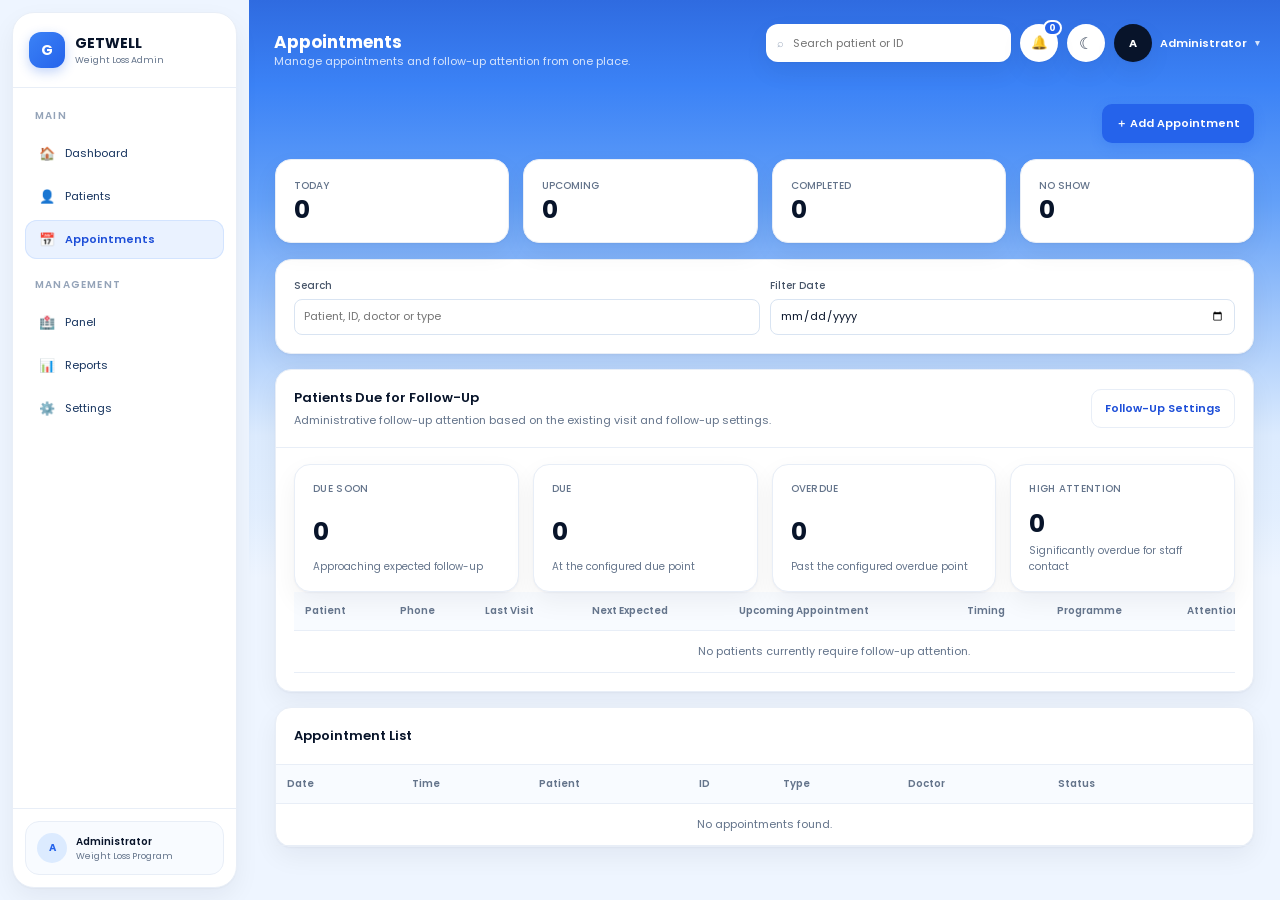
==== appointments.html @ 4dc0b20d "Add files via upload" ====
<!doctype html>
<html lang="en">
<head>
<meta charset="utf-8">
<meta name="viewport" content="width=device-width, initial-scale=1, viewport-fit=cover">
<title>Appointments | Getwell</title>
<link rel="stylesheet" href="styles.css?v=20260826-stable">
<script src="app.js?v=20260826-stable"></script>
<style>
#appointmentModal.modal-wrap{display:none;position:fixed;inset:0;z-index:9999;align-items:center;justify-content:center;background:rgba(17,24,39,.48);pointer-events:none;}
#appointmentModal.modal-wrap.show{display:flex!important;pointer-events:auto!important;}
#appointmentModal .modal{pointer-events:auto;}
</style></head>
<body>
<div id="root"></div>

<div class="modal-wrap" id="appointmentModal">
  <div class="modal">
    <div class="modal-head">
      <div><h2 id="appointmentModalTitle">Add Appointment</h2><p>Patient appointment scheduling</p></div>
      <button id="closeAppointmentTop" class="modal-close" type="button">×</button>
    </div>
    <div class="modal-body">
      <div class="form-grid">
        <div class="form-group full">
          <label>Patient</label>
          <div class="patient-picker" style="position:relative">
            <input id="appointmentPatientSearch" class="claim-input" autocomplete="off"
              placeholder="Search patient name or ID..."
              oninput="renderAppointmentPatientOptions(this.value)"
              onfocus="renderAppointmentPatientOptions(this.value)">
            <input id="appointmentPatient" type="hidden">
            <div id="appointmentPatientDropdown" class="combobox-menu" hidden></div>
            <div id="appointmentPatientSelected" class="picker-selected" hidden></div>
          </div>
        </div>

        <div class="form-group"><label>Date</label><input id="appointmentDate" type="date"></div>
        <div class="form-group"><label>Time</label><input id="appointmentTime" type="time"></div>
        <div class="form-group"><label>Doctor</label><select id="appointmentDoctor"></select></div>
        <div class="form-group"><label>Appointment Type</label><select id="appointmentType"></select></div>
        <div class="form-group"><label>Status</label><select id="appointmentStatus"></select></div>
        <div class="form-group"><label>Notes</label><input id="appointmentNotes"></div>
      </div>
    </div>
    <div class="modal-foot">
      <button id="closeAppointmentButton" class="secondary" type="button">Cancel</button>
      <button id="deleteAppointmentButton" class="secondary" type="button" style="display:none">Delete</button>
      <button id="saveAppointmentButton" class="primary" type="button">Save Appointment</button>
    </div>
  </div>
</div>

<!-- =======================================================
     FOLLOW-UP MODAL
======================================================== -->
<div class="modal-wrap" id="followUpModal">
  <div class="modal" style="width:min(760px,96vw)">
    <div class="modal-head">
      <div>
        <h2>Follow Up Now</h2>
        <p id="followUpModalSub">Prepare a message for this patient.</p>
      </div>
      <button class="modal-close" type="button" aria-label="Close" onclick="closeFollowUpModal()">×</button>
    </div>
    <div class="modal-body">
      <div class="form-grid">
        <div class="form-group">
          <label>Patient</label>
          <input id="followUpPatientName" readonly>
        </div>
        <div class="form-group">
          <label>Phone</label>
          <div style="display:flex;gap:8px;">
            <input id="followUpPatientPhone" readonly style="flex:1;min-width:0;">
            <button id="copyFollowUpNumberButton" class="secondary" type="button">Copy Number</button>
          </div>
        </div>
        <div class="form-group">
          <label>Follow-Up Status</label>
          <input id="followUpStatus" readonly>
        </div>
        <div class="form-group">
          <label>Last Visit</label>
          <input id="followUpLastVisit" readonly>
        </div>
        <div class="form-group">
          <label>Next Expected Visit</label>
          <input id="followUpNextExpected" readonly>
        </div>
        <div class="form-group">
          <label>Days Since Last Visit</label>
          <input id="followUpDaysSince" readonly>
        </div>
      </div>
      <div class="form-group" style="margin-top:14px;">
        <label>Message</label>
        <textarea id="followUpMessage" class="follow-up-message"></textarea>
      </div>
      <div class="copy-success" id="followUpCopyStatus"></div>
    </div>
    <div class="modal-foot">
      <button class="secondary" type="button" onclick="resetFollowUpMessage()">Reset to Default</button>
      <div style="margin-left:auto;display:flex;gap:8px;">
        <button class="secondary" type="button" onclick="closeFollowUpModal()">Cancel</button>
        <button class="primary" type="button" id="copyFollowUpMessageButton">Copy Message</button>
      </div>
    </div>
  </div>
</div>

<script>
let editingAppointmentId = null;
let activeFollowUpRecordId = null;

function getFollowUpDefaultMessage(){
  return getwellFollowUpSettings().messageTemplate;
}

function copyTextToClipboard(text){
  const value = String(text ?? "");
  if(navigator.clipboard && window.isSecureContext){
    return navigator.clipboard.writeText(value);
  }
  return new Promise((resolve,reject)=>{
    try{
      const area=document.createElement("textarea");
      area.value=value;
      area.style.position="fixed";
      area.style.left="-9999px";
      document.body.appendChild(area);
      area.focus();
      area.select();
      const ok=document.execCommand("copy");
      area.remove();
      ok ? resolve() : reject(new Error("Copy command failed."));
    }catch(error){ reject(error); }
  });
}

function showFollowUpCopyStatus(message){
  const node=document.getElementById("followUpCopyStatus");
  if(node) node.textContent=message||"";
  if(message) setTimeout(()=>{ if(node) node.textContent=""; },2200);
}

function openFollowUpModal(patientId){
  const record = getwellFollowUpRecords().find(item=>String(item.id)===String(patientId));
  if(!record) return;

  activeFollowUpRecordId = record.id;
  document.getElementById("followUpPatientName").value = record.name || record.id || "";
  document.getElementById("followUpPatientPhone").value = record.phone || "No phone number";
  document.getElementById("followUpStatus").value = record.status || "";
  document.getElementById("followUpLastVisit").value = record.lastVisit || "—";
  document.getElementById("followUpNextExpected").value = record.nextExpectedVisit || "—";
  document.getElementById("followUpDaysSince").value = record.daysSinceLastVisit === null ? "—" : String(record.daysSinceLastVisit);
  const message = document.getElementById("followUpMessage");
  if(message) message.value = getFollowUpDefaultMessage();
  showFollowUpCopyStatus("");
  document.getElementById("followUpModal").classList.add("show");
  setTimeout(()=>message?.focus(),50);
}

function closeFollowUpModal(){
  document.getElementById("followUpModal")?.classList.remove("show");
  activeFollowUpRecordId = null;
}

function resetFollowUpMessage(){
  const message = document.getElementById("followUpMessage");
  if(message) message.value = getFollowUpDefaultMessage();
  showFollowUpCopyStatus("Reset to Default");
}

async function copyFollowUpNumber(){
  const phone = document.getElementById("followUpPatientPhone")?.value || "";
  if(!phone || phone==="No phone number"){
    getwellNotify("This patient does not have a phone number.","error");
    return;
  }
  try{
    await copyTextToClipboard(phone);
    showFollowUpCopyStatus("Number copied!");
    getwellNotify("Number copied!","success");
  }catch(error){
    getwellNotify("Unable to copy the phone number.","error");
  }
}

async function copyFollowUpMessage(){
  const message = document.getElementById("followUpMessage")?.value || "";
  if(!message.trim()){
    getwellNotify("Please enter a message before copying.","error");
    return;
  }
  try{
    await copyTextToClipboard(message);
    showFollowUpCopyStatus("Message copied!");
    getwellNotify("Message copied!","success");
  }catch(error){
    getwellNotify("Unable to copy the message.","error");
  }
}

function renderFollowUpManagement(){
  const records = getwellFollowUpRecords();
  const dueDays = getwellFollowUpSettings().dueAfterDays;
  const counts = {
    soon: records.filter(r=>r.status==="Due Soon").length,
    due: records.filter(r=>r.status==="Due").length,
    overdue: records.filter(r=>r.status==="Overdue").length,
    danger: records.filter(r=>r.status==="High Attention").length
  };

  const summary=document.getElementById("followUpSummary");
  if(summary){
    summary.innerHTML=`
      <div class="follow-up-kpi"><div class="label">DUE SOON</div><div class="value">${counts.soon}</div><div class="sub">Approaching expected follow-up</div></div>
      <div class="follow-up-kpi"><div class="label">DUE</div><div class="value">${counts.due}</div><div class="sub">At the configured due point</div></div>
      <div class="follow-up-kpi"><div class="label">OVERDUE</div><div class="value">${counts.overdue}</div><div class="sub">Past the configured overdue point</div></div>
      <div class="follow-up-kpi"><div class="label">HIGH ATTENTION</div><div class="value">${counts.danger}</div><div class="sub">Significantly overdue for staff contact</div></div>
    `;
  }

  const rows=document.getElementById("followUpRows");
  if(!rows) return;

  rows.innerHTML = records.map(record=>{
    const nextAppt = record.upcomingAppointment;
    const timing = record.status==="Due Soon"
      ? `${Math.max(1, dueDays - record.daysSinceLastVisit)} day(s) to due`
      : record.status==="Due"
        ? "At due point"
        : `${record.daysOverdue} day(s) overdue`;

    return `
      <tr>
        <td>
          <div class="cell-patient">
            <span class="avatar-small">${getwellPatientAvatar(record.patient)}</span>
            <span class="cell-patient-text">
              <strong>${escapeHtml(record.name||record.id||"")}</strong>
              <div class="row-sub">${escapeHtml(record.id||"")}</div>
            </span>
          </div>
        </td>
        <td><span class="follow-up-phone">${escapeHtml(record.phone||"—")}</span></td>
        <td>${escapeHtml(record.lastVisit||"—")}</td>
        <td>${escapeHtml(record.nextExpectedVisit||"—")}</td>
        <td>${nextAppt ? `${escapeHtml(nextAppt.date||"")} ${escapeHtml(nextAppt.time||"")}`.trim() : "None scheduled"}</td>
        <td><span class="follow-up-days ${record.level==='overdue'||record.level==='danger'?'overdue':record.level==='due'?'due':''}">${escapeHtml(timing)}</span></td>
        <td><span class="badge ${record.programmeStatus==="Active"?"green":"gray"}">${escapeHtml(record.programmeStatus||"")}</span></td>
        <td><span class="follow-up-status ${record.level}">${escapeHtml(record.status)}</span></td>
        <td>
          <div class="follow-up-row-action">
            <a class="secondary" style="padding:7px 9px" href="patient-profile.html?patient=${encodeURIComponent(record.id||"")}">Open</a>
            <button class="primary" style="padding:7px 10px" type="button" onclick="openFollowUpModal('${escapeHtml(record.id)}')">Follow Up Now</button>
          </div>
        </td>
      </tr>
    `;
  }).join("") || `<tr><td colspan="9" class="notif-empty">No patients currently require follow-up attention.</td></tr>`;
}

function getAllAppointments(){
  return store().patients
    .flatMap(p => (p.appointments || []).map(a => ({
      ...a,
      patientId:p.id,
      patientName:p.name,
      doctor:a.doctor || p.doctor || ""
    })))
    .sort((a,b) => (`${a.date||""} ${a.time||""}`).localeCompare(`${b.date||""} ${b.time||""}`));
}

function renderAppointmentFormOptions(){
  const doctorEl=document.getElementById("appointmentDoctor");
  const statusEl=document.getElementById("appointmentStatus");
  if(doctorEl){
    doctorEl.innerHTML=`<option value="">Select doctor</option>`+getwellDoctorOptions().map(d=>`<option value="${escapeHtml(d.name)}">${escapeHtml(d.name)}</option>`).join("");
  }
  if(statusEl){
    statusEl.innerHTML=getwellAppointmentStatuses().map(s=>`<option value="${escapeHtml(s.name)}">${escapeHtml(s.name)}</option>`).join("");
  }
  const typeEl=document.getElementById("appointmentType");
  if(typeEl){
    typeEl.innerHTML=getwellAppointmentTypes().map(t=>`<option value="${escapeHtml(t.name)}">${escapeHtml(t.name)}</option>`).join("");
  }
}

function setAppointmentPatient(patientId){
  const patient=getPatient(patientId);
  if(!patient) return;
  const patientEl=document.getElementById("appointmentPatient");
  const searchEl=document.getElementById("appointmentPatientSearch");
  const selectedEl=document.getElementById("appointmentPatientSelected");
  const dropdownEl=document.getElementById("appointmentPatientDropdown");
  const doctorEl=document.getElementById("appointmentDoctor");
  if(patientEl) patientEl.value=patient.id;
  if(searchEl) searchEl.value=`${patient.name} · ${patient.id}`;
  if(selectedEl){selectedEl.textContent=`Selected: ${patient.name} · ${patient.id}`;selectedEl.hidden=false;}
  if(dropdownEl){dropdownEl.hidden=true;dropdownEl.style.display="none";}
  if(doctorEl && !doctorEl.value && patient.doctor) doctorEl.value=patient.doctor;
}

function renderAppointmentPatientOptions(query=""){
  const search = String(query||"").trim().toLowerCase();
  const patients = store().patients.filter(patient => {
    const text = `${patient.name||""} ${patient.id||""} ${patient.phone||""}`;
    return !search || text.toLowerCase().includes(search);
  }).slice(0,12);

  document.getElementById("appointmentPatientDropdown").innerHTML = patients.length
    ? patients.map(patient => `
      <button type="button" class="combobox-option"
        onclick="setAppointmentPatient('${escapeHtml(patient.id)}')">
        <strong>${escapeHtml(patient.name)}</strong>
        <span>${escapeHtml(patient.id)}</span>
      </button>
    `).join("")
    : `<div class="combobox-empty">No patients found.</div>`;

  document.getElementById("appointmentPatientDropdown").hidden = false;
  document.getElementById("appointmentPatientDropdown").style.display = "block";
}

function openAddAppointment(){
  editingAppointmentId=null;
  renderAppointmentFormOptions();
  const modal=document.getElementById("appointmentModal");
  const title=document.getElementById("appointmentModalTitle");
  const patient=document.getElementById("appointmentPatient");
  const search=document.getElementById("appointmentPatientSearch");
  const selected=document.getElementById("appointmentPatientSelected");
  const dropdown=document.getElementById("appointmentPatientDropdown");
  const date=document.getElementById("appointmentDate");
  const time=document.getElementById("appointmentTime");
  const doctor=document.getElementById("appointmentDoctor");
  const type=document.getElementById("appointmentType");
  const status=document.getElementById("appointmentStatus");
  const notes=document.getElementById("appointmentNotes");
  if(title) title.textContent="Add Appointment";
  document.getElementById("deleteAppointmentButton").style.display="none";
  if(patient) patient.value="";
  if(search) search.value="";
  if(selected) selected.hidden=true;
  if(dropdown){dropdown.hidden=true;dropdown.style.display="none";}
  if(date) date.value=getwellTodayKey();
  if(time) time.value="";
  if(doctor) doctor.value="";
  if(type) type.value=getwellSystemSettings().appointments.defaultType||getwellAppointmentTypes()[0]?.name||"";
  if(status) status.value=getwellDefaultAppointmentStatus();
  if(notes) notes.value="";
  if(modal) modal.classList.add("show");
}

function openEditAppointment(patientId, appointmentId){
  const patient = getPatient(patientId);
  const appointment = patient?.appointments?.find(a => a.id === appointmentId);
  if(!patient || !appointment) return;

  editingAppointmentId = appointmentId;
  renderAppointmentFormOptions();
  document.getElementById("appointmentModalTitle").textContent = "Edit Appointment";
  document.getElementById("deleteAppointmentButton").style.display = "inline-flex";

  setAppointmentPatient(patient.id);
  document.getElementById("appointmentDate").value = getwellDateKey(appointment.date);
  document.getElementById("appointmentTime").value = appointment.time || "";
  document.getElementById("appointmentDoctor").value = appointment.doctor || patient.doctor || "";
  document.getElementById("appointmentType").value = appointment.type || "";
  document.getElementById("appointmentStatus").value = appointment.status || getwellDefaultAppointmentStatus();
  document.getElementById("appointmentNotes").value = appointment.notes || "";

  document.getElementById("appointmentModal").classList.add("show");
}

async function deleteAppointment(){
  if(!editingAppointmentId) return;
  const patientId=document.getElementById("appointmentPatient")?.value||"";
  const patient=getPatient(patientId);
  if(!patient) return;
  if(!await getwellConfirmDelete("Appointment")) return;
  const removed=(patient.appointments||[]).find(a=>a&&a.id===editingAppointmentId);
  patient.appointments=(patient.appointments||[]).filter(a=>a&&a.id!==editingAppointmentId);
  const saveResult=await upsertPatient(patient);
  getwellLogActivity(
    "Delete",
    "Appointment",
    `${editingAppointmentId} · ${patient.name||patient.id}`,
    removed?`${removed.date||""} ${removed.time||""} ${removed.type||""}`.trim():""
  );
  if(!getwellAnnounceSave(saveResult,"Appointment deleted from Google Sheets.")){
    renderAppointments();
    return;
  }
  closeAppointmentModal();
  renderAppointments();
}

function closeAppointmentModal(){
  document.getElementById("appointmentModal").classList.remove("show");
  document.getElementById("appointmentPatientDropdown").style.display = "none";
  document.getElementById("appointmentPatientDropdown").hidden = true;
  editingAppointmentId = null;
}

/* Async so the Google Sheets write is actually completed
   before the list re-renders, matching Add Patient. */
async function saveAppointment(){
  const patientId=document.getElementById("appointmentPatient")?.value||"";
  if(!patientId){alert("Please select a patient.");return;}
  const patient=getPatient(patientId);
  if(!patient) return;
  if(!Array.isArray(patient.appointments)) patient.appointments=[];
  const existing=editingAppointmentId?patient.appointments.find(a=>a.id===editingAppointmentId):null;
  const appointment={
  ...(existing||{}),
  id:editingAppointmentId||getwellNextAppointmentId(),
  /* Date-only: kept as the picked "YYYY-MM-DD" string. */
  date:getwellDateKey(document.getElementById("appointmentDate")?.value||""),
  time:document.getElementById("appointmentTime")?.value||"",
  doctor:document.getElementById("appointmentDoctor")?.value||"",
  type:(document.getElementById("appointmentType")?.value||"").trim(),
  status:document.getElementById("appointmentStatus")?.value||getwellDefaultAppointmentStatus(),
  notes:(document.getElementById("appointmentNotes")?.value||"").trim(),
  manuallyEdited:!!editingAppointmentId ? true : !!existing?.manuallyEdited,
  source:existing?.source||"manual"
};
  const index=patient.appointments.findIndex(a=>a.id===appointment.id);
  const wasEditing=!!editingAppointmentId;
  if(index>=0) patient.appointments[index]=appointment; else patient.appointments.push(appointment);
  const saveResult=await upsertPatient(patient);
  getwellLogActivity(
    wasEditing?"Edit":"Add",
    "Appointment",
    `${appointment.id} · ${patient.name||patient.id}`,
    `${appointment.date||""} ${appointment.time||""} ${appointment.type||""} · ${appointment.status||""}`.trim()
  );
  if(!getwellAnnounceSave(
      saveResult,
      wasEditing
        ? `Appointment ${appointment.id} updated in Google Sheets.`
        : `Appointment ${appointment.id} saved to Google Sheets.`
    )){
    renderAppointments(document.getElementById("appointmentSearch")?.value||"");
    return;
  }
  closeAppointmentModal();
  renderAppointments(document.getElementById("appointmentSearch")?.value||"");
}

function renderAppointments(q=""){
  const all = getAllAppointments();
  const date = document.getElementById("appointmentFilterDate")?.value || "";
  const search = String(q||"").trim().toLowerCase();

  const rows = all.filter(a => {
    const searchable = `${a.patientName||""} ${a.patientId||""} ${a.type||""} ${a.doctor||""} ${a.status||""}`;
    return (!search || searchable.toLowerCase().includes(search)) &&
           (!date || a.date === date);
  });

  const appointmentRows = document.getElementById("appointmentRows");
  if(appointmentRows){
    appointmentRows.innerHTML = rows.map(a => `
      <tr>
        <td>${escapeHtml(a.date||"—")}</td>
        <td>${escapeHtml(a.time||"—")}</td>
        <td><strong>${escapeHtml(a.patientName||"")}</strong></td>
        <td>${escapeHtml(a.patientId||"")}</td>
        <td>${escapeHtml(a.type||"—")}</td>
        <td>${escapeHtml(a.doctor||"—")}</td>
        <td><span class="badge ${a.status==="Completed"?"green":a.status==="No Show"?"red":a.status==="Cancelled"?"gray":"blue"}">${escapeHtml(a.status||"Upcoming")}</span></td>
        <td><button class="secondary" style="padding:7px 9px" onclick="openEditAppointment('${escapeHtml(a.patientId)}','${escapeHtml(a.id)}')">Edit</button></td>
      </tr>
    `).join("") || `<tr><td colspan="8" class="notif-empty">No appointments found.</td></tr>`;
  }

  const today = getwellTodayKey();
  const appointmentKpis = document.getElementById("appointmentKpis");
  if(appointmentKpis) appointmentKpis.innerHTML = `
    <div class="kpi"><div class="kpi-label">TODAY</div><div class="kpi-value">${all.filter(a=>a.date===today).length}</div></div>
    <div class="kpi"><div class="kpi-label">UPCOMING</div><div class="kpi-value">${all.filter(a=>a.date>=today&&a.status==="Upcoming").length}</div></div>
    <div class="kpi"><div class="kpi-label">COMPLETED</div><div class="kpi-value">${all.filter(a=>a.status==="Completed").length}</div></div>
    <div class="kpi"><div class="kpi-label">NO SHOW</div><div class="kpi-value">${all.filter(a=>a.status==="No Show").length}</div></div>
  `;

  renderFollowUpManagement();
}

document.getElementById("root").innerHTML = shell("Appointments","appointments",`
  <div class="page-head">
    <div></div>
    <button id="addAppointmentButton" class="primary" type="button">＋ Add Appointment</button>
  </div>

  <div class="kpi-grid" id="appointmentKpis"></div>

  <div class="card" style="margin-bottom:15px">
    <div class="card-body">
      <div class="form-grid">
        <div class="form-group"><label>Search</label><input id="appointmentSearch" oninput="renderAppointments(this.value)" placeholder="Patient, ID, doctor or type"></div>
        <div class="form-group"><label>Filter Date</label><input id="appointmentFilterDate" type="date" onchange="renderAppointments(appointmentSearch.value)"></div>
      </div>
    </div>
  </div>

  <div class="card" style="margin-bottom:15px">
    <div class="card-head">
      <div>
        <h2>Patients Due for Follow-Up</h2>
        <p>Administrative follow-up attention based on the existing visit and follow-up settings.</p>
      </div>
      <a class="secondary" href="settings.html">Follow-Up Settings</a>
    </div>

    <div class="follow-up-summary" id="followUpSummary"></div>

    <div class="card-body" style="padding-top:0;">
      <div class="table-wrap follow-up-card">
        <table class="table">
          <thead>
            <tr>
              <th>Patient</th>
              <th>Phone</th>
              <th>Last Visit</th>
              <th>Next Expected</th>
              <th>Upcoming Appointment</th>
              <th>Timing</th>
              <th>Programme</th>
              <th>Attention</th>
              <th>Action</th>
            </tr>
          </thead>
          <tbody id="followUpRows"></tbody>
        </table>
      </div>
    </div>
  </div>

  <div class="card">
    <div class="card-head"><div><h2>Appointment List</h2></div></div>
    <div class="table-wrap">
      <table class="table">
        <thead><tr><th>Date</th><th>Time</th><th>Patient</th><th>ID</th><th>Type</th><th>Doctor</th><th>Status</th><th></th></tr></thead>
        <tbody id="appointmentRows"></tbody>
      </table>
    </div>
  </div>
`);

// Explicit event wiring: do not rely on inline onclick handlers.
// NOTE: the wiring runs FIRST, before any rendering call, so that an
// error inside a render helper can never leave the buttons unwired.
window.openAddAppointment = openAddAppointment;
window.closeAppointmentModal = closeAppointmentModal;
window.saveAppointment = saveAppointment;
window.openEditAppointment = openEditAppointment;
window.openFollowUpModal = openFollowUpModal;
window.closeFollowUpModal = closeFollowUpModal;
window.resetFollowUpMessage = resetFollowUpMessage;
window.copyFollowUpNumber = copyFollowUpNumber;
window.copyFollowUpMessage = copyFollowUpMessage;

const addAppointmentButton = document.getElementById("addAppointmentButton");
const closeAppointmentTop = document.getElementById("closeAppointmentTop");
const closeAppointmentButton = document.getElementById("closeAppointmentButton");
const saveAppointmentButton = document.getElementById("saveAppointmentButton");
if(addAppointmentButton) addAppointmentButton.addEventListener("click", openAddAppointment);
if(closeAppointmentTop) closeAppointmentTop.addEventListener("click", closeAppointmentModal);
if(closeAppointmentButton) closeAppointmentButton.addEventListener("click", closeAppointmentModal);
if(saveAppointmentButton) saveAppointmentButton.addEventListener("click", saveAppointment);
const deleteAppointmentButton=document.getElementById("deleteAppointmentButton");
if(deleteAppointmentButton) deleteAppointmentButton.addEventListener("click",deleteAppointment);

const copyFollowUpNumberButton=document.getElementById("copyFollowUpNumberButton");
const copyFollowUpMessageButton=document.getElementById("copyFollowUpMessageButton");
if(copyFollowUpNumberButton) copyFollowUpNumberButton.addEventListener("click",copyFollowUpNumber);
if(copyFollowUpMessageButton) copyFollowUpMessageButton.addEventListener("click",copyFollowUpMessage);

renderAppointmentFormOptions();
renderAppointments();
if(typeof renderNotifications === "function") renderNotifications();

/* =========================================================
   BACKGROUND SYNC -> IN-PLACE REFRESH

   renderAppointments() reads the search box and the date
   filter straight from the DOM, so both survive the refresh
   untouched along with the follow-up table.

   While the Add/Edit Appointment or Follow Up Now modal is
   open the guard in app.js defers this callback, so the
   selected patient, date, time, doctor, type and notes are
   never cleared underneath the user.
========================================================= */

getwellOnDataUpdated(() => {
  renderAppointments(document.getElementById("appointmentSearch")?.value || "");
  renderNotifications();
});

/* Doctors, appointment types and statuses come from Settings. */
getwellOnSettingsUpdated(() => {
  renderAppointmentFormOptions();
  renderAppointments(document.getElementById("appointmentSearch")?.value || "");
});

document.addEventListener("click", event => {
  const picker = document.querySelector(".patient-picker");
  const menu = document.getElementById("appointmentPatientDropdown");
  if(picker && menu && !picker.contains(event.target)){
    menu.style.display = "none";
    menu.hidden = true;
  }
});
</script>
</body>
</html>
---- styles.css ----
@import url('https://fonts.googleapis.com/css2?family=Poppins:wght@400;500;600;700&display=swap');
:root{--navy:#08142A;--blue:#2563EB;--page:#EEF5FF;--card:#FFF;--surface:#F8FBFF;--border:#D9E4F2;--border-light:#E8EEF7;--muted:#64748B;--green:#16A34A;--orange:#F59E0B;--red:#DC2626;--shadow:0 8px 28px rgba(15,23,42,.06)}
*{box-sizing:border-box}html,body{margin:0;padding:0;min-height:100%;font-family:Poppins,Arial,sans-serif;background:var(--page);color:var(--navy);font-size:11px}body{overflow-x:hidden}button,input,select,textarea{font-family:inherit}button{cursor:pointer}a{text-decoration:none;color:inherit}
.app{min-height:100vh}.main{margin-left:225px;min-height:100vh}
.sidebar{position:fixed;left:0;top:0;bottom:0;width:225px;background:#F7FAFF;border-right:1px solid var(--border);display:flex;flex-direction:column;z-index:20}.brand{cursor:pointer;color:inherit;text-decoration:none;height:75px;padding:18px 16px;border-bottom:1px solid var(--border);display:flex;align-items:center;gap:10px}.brand-mark{width:36px;height:36px;border-radius:10px;background:linear-gradient(135deg,#3B82F6,#2563EB);color:#fff;display:grid;place-items:center;font-weight:700;font-size:14px}.brand-name{font-size:14px;font-weight:700}.brand-sub{font-size:9px;color:var(--muted)}.nav{padding:20px 12px}.nav-label{font-size:10px;color:#94A3B8;letter-spacing:.12em;font-weight:600;margin:0 10px 10px}.nav a{display:flex;gap:10px;align-items:center;padding:11px 12px;border-radius:10px;font-size:11px;color:#17345F;margin:4px 0}.nav a:hover{background:#EAF2FF;color:#1759D6}.nav a.active{background:#DDEBFF;color:#1759D6;font-weight:600}.sidebar-user{margin-top:auto;padding:12px;border-top:1px solid var(--border)}.user-card{padding:11px;border:1px solid var(--border);border-radius:11px;background:#fff;display:flex;gap:9px;align-items:center}.user-dot{width:30px;height:30px;border-radius:50%;background:#DCEBFF;color:#2563EB;display:grid;place-items:center;font-size:10px;font-weight:700}.user-name{font-size:10px;font-weight:600}.user-role{font-size:9px;color:var(--muted)}
.topbar{height:86px;background:#fff;border-bottom:1px solid var(--border);display:flex;align-items:center;justify-content:space-between;padding:0 18px 0 25px;position:sticky;top:0;z-index:15}.topbar-right{display:flex;align-items:center;gap:9px}.page-title{font-size:17px;font-weight:700;line-height:1.2;display:flex;align-items:center}.page-subtitle{font-size:11px;color:var(--muted)}.search-box{width:245px;height:36px;border:1px solid var(--border);border-radius:9px;background:#fff;display:flex;align-items:center;gap:7px;padding:0 11px}.search-box span{color:#94A3B8}.search-box input{border:0;outline:0;width:100%;background:transparent;font-size:11px;color:var(--navy)}.icon-button,.theme-toggle{width:36px;height:36px;border:1px solid var(--border);border-radius:9px;background:#fff;display:grid;place-items:center;color:#334155}.user-avatar{width:36px;height:36px;border-radius:50%;background:var(--navy);color:#fff;display:grid;place-items:center;font-size:10px;font-weight:600}.theme-toggle{font-size:16px}.content{padding:18px 26px 35px}.page-head{display:flex;justify-content:space-between;align-items:flex-start;margin-bottom:16px}.page-head h1{font-size:21px;margin:0 0 4px}.page-head p{font-size:11px;color:var(--muted);margin:0}.primary,.secondary{border-radius:9px;padding:10px 13px;font-size:11px;font-weight:600;border:1px solid transparent}.primary{background:var(--blue);color:#fff}.secondary{background:#fff;border-color:var(--border);color:#1D4ED8}.card{background:var(--card);border:1px solid var(--border);border-radius:12px;box-shadow:var(--shadow)}.card-head{padding:18px;border-bottom:1px solid var(--border);display:flex;justify-content:space-between;gap:12px;align-items:flex-start}.card-head h2{margin:0;font-size:13px}.card-head p{margin:4px 0 0;font-size:11px;color:var(--muted)}.card-body{padding:18px}
.kpi-grid{display:grid;grid-template-columns:repeat(4,1fr);gap:12px;margin-bottom:16px}.kpi{padding:16px;border:1px solid var(--border);background:#fff;border-radius:12px;box-shadow:var(--shadow)}.kpi-label{font-size:10px;color:#64748B;font-weight:500}.kpi-value{font-size:25px;font-weight:700;margin-top:8px}.kpi-sub{font-size:10px;color:#94A3B8;margin-top:3px}
.row{display:flex;align-items:center;gap:12px;padding:13px 16px;border-bottom:1px solid var(--border-light)}.row:last-child{border-bottom:0}.row-main{flex:1}.row-title{font-size:11px;font-weight:600}.row-sub{font-size:10.5px;line-height:16px;color:var(--muted);margin-top:3px}.avatar-small{width:34px;height:34px;border-radius:9px;background:#E7F0FF;color:#2563EB;display:grid;place-items:center;font-size:10px;font-weight:600}
.table-wrap{overflow:auto}.table{width:100%;border-collapse:collapse;min-width:760px}.table th{background:#F8FBFF;color:#64748B;font-size:10px;font-weight:600;text-align:left;padding:11px;border-bottom:1px solid var(--border)}.table td{font-size:11px;padding:12px 11px;border-bottom:1px solid var(--border)}.table tr:hover td{background:#FAFCFF}
.badge{display:inline-flex;align-items:center;gap:5px;border-radius:999px;padding:4px 8px;font-size:10px;font-weight:600}.badge.green{background:#ECFDF5;color:#15803D}.badge.gray{background:#F1F5F9;color:#475569}.badge.blue{background:#E8F2FF;color:#1D4ED8}.badge.orange{background:#FFF7ED;color:#C2410C}.badge.red{background:#FEF2F2;color:#B91C1C}.panel-chip{display:inline-flex;align-items:center;padding:5px 9px;border-radius:999px;background:#E8F2FF;border:1px solid #C7DFFF;color:#1D4ED8;font-size:10px;font-weight:600}
.patient-hero{display:flex;justify-content:space-between;align-items:center;gap:20px;padding:18px 20px;background:#fff;border:1px solid var(--border);border-radius:12px;box-shadow:var(--shadow);margin-bottom:14px}.patient-main{display:flex;align-items:center;gap:14px}.patient-avatar{width:60px;height:60px;border-radius:14px;background:#DDEBFF;color:#2563EB;display:grid;place-items:center;font-weight:700;font-size:16px}.patient-heading h1{font-size:19px;margin:0 0 5px}.meta{display:flex;align-items:center;gap:7px;flex-wrap:wrap;font-size:10px;color:var(--muted)}.hero-details{display:flex;gap:25px}.hero-detail{display:flex;flex-direction:column;align-items:flex-end}.hero-label{font-size:10px;color:#94A3B8}.hero-value{font-size:10px;font-weight:600}
.patient-tabs{display:flex;gap:20px;background:#fff;border:1px solid var(--border);border-radius:12px;padding:0 16px;margin:15px 0;overflow:auto}.patient-tabs button{border:0;background:transparent;padding:15px 5px 12px;font-size:10px;color:#355277;border-bottom:2px solid transparent;white-space:nowrap}.patient-tabs button.active{color:#1D4ED8;border-bottom-color:#2563EB;font-weight:600}
.finance-grid{display:grid;grid-template-columns:repeat(3,1fr);gap:10px}.finance-card{padding:16px;border:1px solid var(--border);border-radius:10px;background:#F8FBFF}.finance-card .label{font-size:10px;color:#64748B}.finance-card .value{font-size:21px;font-weight:700;margin-top:6px}.balance{background:#FFF7ED;border-color:#F2B24A}.balance .value{color:#92400E}.breakdown{display:grid;grid-template-columns:repeat(5,minmax(0,1fr));gap:9px;margin-top:10px}.break{padding:12px;border:1px solid var(--border);border-radius:9px}.break span{font-size:10px;color:var(--muted)}.break strong{display:block;font-size:11px;margin-top:4px}
.form-grid{display:grid;grid-template-columns:1fr 1fr;gap:10px}.form-group label{display:block;font-size:10px;color:#475569;margin-bottom:5px}.form-group input,.form-group select,.form-group textarea{width:100%;border:1px solid var(--border);border-radius:8px;background:#fff;height:36px;padding:0 9px;font-size:11px;outline:0;color:var(--navy)}.form-group textarea{height:88px;padding:8px;resize:vertical}.full{grid-column:1/-1}.claim-grid{display:grid;grid-template-columns:repeat(2,1fr);gap:10px}.claim-input{width:100%;height:35px;border:1px solid var(--border);border-radius:8px;padding:0 8px;font-size:11px;background:#fff;color:var(--navy);outline:0}
.visit-section-title{font-size:12px;font-weight:600;color:var(--navy);margin:14px 0 10px;padding-bottom:7px;border-bottom:1px solid var(--border)}
.modal-wrap{position:fixed;inset:0;background:rgba(15,23,42,.48);display:none;align-items:center;justify-content:center;z-index:60;padding:20px}.modal-wrap.show{display:flex}.modal{width:min(760px,96vw);max-height:92vh;overflow:auto;background:#fff;border-radius:13px;box-shadow:0 30px 80px rgba(15,23,42,.20)}.modal-head{padding:16px 18px;border-bottom:1px solid var(--border);display:flex;justify-content:space-between;align-items:center}.modal-head h2{margin:0;font-size:14px}.modal-head p{margin:4px 0 0;font-size:10px;color:var(--muted)}.modal-close{border:1px solid var(--border);background:#fff;width:31px;height:31px;border-radius:8px;font-size:18px;color:#475569}.modal-body{padding:18px}.modal-foot{padding:13px 18px;border-top:1px solid var(--border);display:flex;justify-content:flex-end;gap:8px}
.global-notification-wrap{position:relative}.notification-count{position:absolute;top:-4px;right:-4px;min-width:16px;height:16px;padding:0 4px;border-radius:999px;background:#2563EB;color:#fff;border:2px solid #fff;font-size:9px;font-weight:700;display:flex;align-items:center;justify-content:center}.global-notification-panel{position:absolute;top:44px;right:0;width:360px;max-width:calc(100vw - 20px);background:#fff;border:1px solid var(--border);border-radius:12px;box-shadow:0 18px 50px rgba(15,23,42,.14);overflow:hidden;z-index:99}.notif-head{padding:14px;background:#F8FBFF;border-bottom:1px solid var(--border)}.notif-head strong{font-size:11px}.notif-head span{font-size:10px;color:var(--muted);display:block;margin-top:3px}.notif-item{display:flex;gap:9px;padding:13px 14px;border-bottom:1px solid var(--border-light);cursor:pointer}.notif-item:hover{background:#F8FBFF}.notif-dot{width:8px;height:8px;border-radius:50%;margin-top:5px;flex:0 0 auto}.notif-dot.warning{background:#F59E0B}.notif-dot.overdue{background:#DC2626}.notif-name{font-size:11px;font-weight:600}.notif-text{font-size:10px;line-height:16px;color:var(--muted);margin-top:2px}.notif-empty{padding:22px;text-align:center;font-size:10px;color:var(--muted)}
html[data-theme="dark"]{color-scheme:dark;--page:#080D19;--card:#151E30;--surface:#1B263A;--navy:#F8FAFC;--border:#334155;--border-light:#26344A;--muted:#B8C4D4;--shadow:0 10px 35px rgba(0,0,0,.20)}html[data-theme="dark"] body{background:#080D19;color:#F8FAFC}html[data-theme="dark"] .sidebar{background:#0D1424;border-color:#334155}html[data-theme="dark"] .brand{border-color:#334155}html[data-theme="dark"] .brand-name{color:#F8FAFC}html[data-theme="dark"] .brand-sub,html[data-theme="dark"] .nav-label{color:#A8B3C2}html[data-theme="dark"] .nav a{color:#D4DCE7}html[data-theme="dark"] .nav a:hover,html[data-theme="dark"] .nav a.active{background:#16345A;color:#60A5FA}html[data-theme="dark"] .user-card{background:#151E30;border-color:#334155}html[data-theme="dark"] .user-name{color:#F8FAFC}html[data-theme="dark"] .user-role{color:#A8B3C2}html[data-theme="dark"] .topbar{background:#0D1424;border-color:#334155}html[data-theme="dark"] .page-title{color:#F8FAFC}html[data-theme="dark"] .page-subtitle{color:#A8B3C2}html[data-theme="dark"] .search-box,html[data-theme="dark"] .icon-button,html[data-theme="dark"] .theme-toggle{background:#101827;border-color:#3B4A61;color:#E2E8F0}html[data-theme="dark"] .search-box input{color:#F8FAFC}html[data-theme="dark"] .user-avatar{background:#F8FAFC;color:#0D1424}
html[data-theme="dark"] .card,html[data-theme="dark"] .kpi,html[data-theme="dark"] .patient-hero{background:#151E30;border-color:#334155;box-shadow:0 10px 35px rgba(0,0,0,.16)}html[data-theme="dark"] .card-head{border-color:#334155}html[data-theme="dark"] .card-head h2,html[data-theme="dark"] .row-title,html[data-theme="dark"] .patient-heading h1{color:#F8FAFC}html[data-theme="dark"] .card-head p,html[data-theme="dark"] .row-sub,html[data-theme="dark"] .meta{color:#B8C4D4}html[data-theme="dark"] .kpi{background:#151E30}html[data-theme="dark"] .kpi-label{color:#CBD5E1}html[data-theme="dark"] .kpi-value{color:#F8FAFC}html[data-theme="dark"] .kpi-sub{color:#A8B3C2}html[data-theme="dark"] .row{border-color:#26344A}html[data-theme="dark"] .row:hover,html[data-theme="dark"] .table tr:hover td{background:#202C42}html[data-theme="dark"] .table th{background:#1B263A;color:#CBD5E1;border-color:#334155}html[data-theme="dark"] .table td{color:#E2E8F0;border-color:#26344A}html[data-theme="dark"] .panel-chip{background:#15365C;border-color:#2F65A0;color:#93C5FD}html[data-theme="dark"] .badge.green{background:#102A1A;color:#86EFAC}html[data-theme="dark"] .badge.gray{background:#26344A;color:#D1D9E4}html[data-theme="dark"] .badge.blue{background:#15365C;color:#93C5FD}html[data-theme="dark"] .badge.orange{background:#3A2915;color:#FDBA74}html[data-theme="dark"] .badge.red{background:#3A1515;color:#FCA5A5}html[data-theme="dark"] .finance-card{background:#1B263A;border-color:#3B4A61}html[data-theme="dark"] .finance-card .label{color:#CBD5E1}html[data-theme="dark"] .finance-card .value,html[data-theme="dark"] .break strong{color:#F8FAFC}html[data-theme="dark"] .balance{background:#302013;border-color:#9A6A22}html[data-theme="dark"] .balance .label{color:#FCD34D}html[data-theme="dark"] .balance .value{color:#FDBA74}html[data-theme="dark"] .break{border-color:#334155}html[data-theme="dark"] .break span{color:#B8C4D4}html[data-theme="dark"] .patient-tabs{background:#151E30;border-color:#334155}html[data-theme="dark"] .patient-tabs button{color:#CBD5E1}html[data-theme="dark"] .patient-tabs button.active{color:#60A5FA;border-bottom-color:#60A5FA}html[data-theme="dark"] .form-group label{color:#CBD5E1}html[data-theme="dark"] .form-group input,html[data-theme="dark"] .form-group select,html[data-theme="dark"] .form-group textarea,html[data-theme="dark"] .claim-input{background:#101827;border-color:#3B4A61;color:#F8FAFC}html[data-theme="dark"] .modal{background:#151E30;border-color:#334155}html[data-theme="dark"] .modal-head{border-color:#334155}html[data-theme="dark"] .modal-head h2{color:#F8FAFC}html[data-theme="dark"] .modal-head p{color:#B8C4D4}html[data-theme="dark"] .modal-foot{border-color:#334155}html[data-theme="dark"] .modal-close{background:#101827;border-color:#3B4A61;color:#CBD5E1}html[data-theme="dark"] .global-notification-panel{background:#151E30;border-color:#3B4A61}html[data-theme="dark"] .notif-head{background:#1B263A;border-color:#334155}html[data-theme="dark"] .notif-head strong,html[data-theme="dark"] .notif-name{color:#F8FAFC}html[data-theme="dark"] .notif-head span,html[data-theme="dark"] .notif-text,html[data-theme="dark"] .notif-empty{color:#B8C4D4}
/* =========================================================
   PATIENT ID FIELD  (Add Patient modal, #pId)

   Read-only and auto-generated. Light mode keeps the subtle
   off-white tint that distinguishes it from the editable
   fields. Dark mode matches the other inputs exactly, the
   same treatment #editPatientId already gets in the Edit
   Patient modal.

   Specificity does the work: an id selector outranks
   ".form-group input", so no !important is needed now that
   the inline style is gone.
========================================================= */
#pId{background:#F8FAFC;font-weight:600}
html[data-theme="dark"] #pId{background:#101827;color:#F8FAFC;border-color:#3B4A61;-webkit-text-fill-color:#F8FAFC;opacity:1}
#pId::placeholder{color:#94A3B8;opacity:1}
html[data-theme="dark"] #pId::placeholder{color:#94A3B8;opacity:1}
html[data-theme="dark"] #editPatientId{background:#101827 !important;color:#F8FAFC !important;border:1px solid #3B4A61 !important;-webkit-text-fill-color:#F8FAFC !important;opacity:1 !important}
html[data-theme="dark"] input[readonly],html[data-theme="dark"] input:disabled,html[data-theme="dark"] select:disabled{-webkit-text-fill-color:#F8FAFC !important;opacity:1}


/* =========================================================
   GETWELL FIXES — SEARCH / CHARGES / RESPONSIVE
========================================================= */

.search-box{
  position:relative;
}

.global-search-results{
  position:absolute;
  top:calc(100% + 8px);
  right:0;
  width:min(360px,calc(100vw - 28px));
  background:var(--card,#fff);
  border:1px solid var(--border,#e5e7eb);
  border-radius:12px;
  box-shadow:0 12px 28px rgba(15,23,42,.12);
  z-index:1000;
  overflow:hidden;
}

.global-search-result{
  width:100%;
  display:flex;
  flex-direction:column;
  gap:3px;
  padding:11px 13px;
  border:0;
  border-bottom:1px solid var(--border,#e5e7eb);
  background:transparent;
  text-align:left;
  cursor:pointer;
}

.global-search-result:hover{
  background:var(--soft,#f8fafc);
}

.global-search-result strong{
  font-size:13px;
}

.global-search-result span,
.global-search-empty{
  font-size:11px;
  color:var(--muted,#64748b);
}

.global-search-empty{
  padding:14px;
}

.charge-line .claim-input{
  min-width:0;
}

@media (max-width:760px){
  .charge-line{
    grid-template-columns:1fr !important;
  }
}


/* =========================================================
   ==  GETWELL 2026-08 UPDATE  ============================
   1. Administrator menu, profile, activity log, account
      settings and the logout lock screen.
   2. A single responsive system: off-canvas navigation,
      a header that fits a phone, forms and modals that
      behave on touch, and tables that scroll inside their
      own container instead of dragging the whole page
      sideways.
   The existing look is kept; only the layout adapts.
========================================================= */


/* ---------------------------------------------------------
   SETTINGS PAGE LAYOUT
   (the grid definition moved out of the inline style so a
    media query can override it on small screens)
--------------------------------------------------------- */

.settings-layout{
  grid-template-columns:210px minmax(0,1fr);
}


/* ---------------------------------------------------------
   BASE / OVERFLOW SAFETY
--------------------------------------------------------- */

html{
  -webkit-text-size-adjust:100%;
  text-size-adjust:100%;
}

html,body{
  max-width:100%;
}

body{
  overflow-x:hidden;
  overscroll-behavior-y:none;
}

img,video,canvas,svg{
  max-width:100%;
}

.app{
  min-height:100vh;
}

@supports(min-height:100dvh){
  .app{min-height:100dvh}
}

.main{
  min-width:0;
  max-width:100%;
}

.content{
  max-width:100%;
}

.card,
.kpi,
.patient-hero,
.finance-card,
.break{
  min-width:0;
}

/* Tables never widen the page: they scroll inside the card. */
.table-wrap{
  overflow-x:auto;
  overflow-y:hidden;
  max-width:100%;
  -webkit-overflow-scrolling:touch;
}


/* ---------------------------------------------------------
   HEADER LAYOUT
--------------------------------------------------------- */

.topbar{
  gap:10px;
}

.topbar-left{
  display:flex;
  align-items:center;
  gap:10px;
  min-width:0;
  flex:1 1 auto;
}

.topbar-titles{
  min-width:0;
}

.page-title,
.page-subtitle{
  white-space:nowrap;
  overflow:hidden;
  text-overflow:ellipsis;
}

.topbar-right{
  flex:0 0 auto;
}

.nav-toggle{
  display:none;
  width:38px;
  height:38px;
  flex:0 0 auto;
  border:1px solid var(--border);
  border-radius:9px;
  background:#fff;
  color:#334155;
  font-size:17px;
  line-height:1;
  place-items:center;
}

.search-toggle{
  display:none;
}

button.user-avatar{
  border:0;
  padding:0;
  overflow:hidden;
  flex:0 0 auto;
}

.user-avatar img,
.admin-menu-avatar img,
.user-dot img,
.profile-avatar img{
  width:100%;
  height:100%;
  object-fit:cover;
  display:block;
}

.notif-viewall{
  border:1px solid var(--border);
  background:#fff;
  color:#1D4ED8;
  border-radius:8px;
  padding:6px 9px;
  font-size:10px;
  font-weight:600;
}

.notif-head{
  display:flex;
  align-items:center;
  justify-content:space-between;
  gap:10px;
}

.notif-item-main{
  min-width:0;
  flex:1;
}

.notif-item.clickable{
  cursor:pointer;
}

.notif-icon{
  margin-right:4px;
}

.notif-dot.info{
  background:#2563EB;
}

.notif-group-head{
  padding:10px 14px;
  background:var(--surface);
  border-bottom:1px solid var(--border-light);
  font-size:10px;
  font-weight:700;
  letter-spacing:.08em;
  text-transform:uppercase;
  color:var(--muted);
}

.notif-group-head span{
  color:#2563EB;
}

.notif-group{
  border:1px solid var(--border);
  border-radius:10px;
  overflow:hidden;
  margin-bottom:12px;
}


/* ---------------------------------------------------------
   SIDEBAR
--------------------------------------------------------- */

.sidebar{
  overflow-y:auto;
  overscroll-behavior:contain;
}

.brand{
  position:relative;
}

.nav-icon{
  width:17px;
  flex:0 0 auto;
  text-align:center;
  font-size:13px;
  line-height:1;
}

.nav-text{
  min-width:0;
  overflow:hidden;
  text-overflow:ellipsis;
  white-space:nowrap;
}

.nav-label-spaced{
  margin-top:18px;
}

.sidebar-close{
  display:none;
  margin-left:auto;
  width:32px;
  height:32px;
  border:1px solid var(--border);
  border-radius:8px;
  background:#fff;
  color:#475569;
  font-size:18px;
  line-height:1;
  place-items:center;
}

button.user-card{
  width:100%;
  font-family:inherit;
  color:inherit;
  text-align:left;
  cursor:pointer;
}

.user-card-text{
  min-width:0;
}

.user-name,
.user-role{
  overflow:hidden;
  text-overflow:ellipsis;
  white-space:nowrap;
}

.nav-backdrop{
  display:none;
  position:fixed;
  inset:0;
  background:rgba(8,20,42,.45);
  z-index:19;
}


/* ---------------------------------------------------------
   ADMINISTRATOR MENU
--------------------------------------------------------- */

.admin-menu-wrap{
  position:relative;
  flex:0 0 auto;
}

.admin-menu{
  position:absolute;
  top:44px;
  right:0;
  width:238px;
  max-width:calc(100vw - 20px);
  background:#fff;
  border:1px solid var(--border);
  border-radius:12px;
  box-shadow:0 18px 50px rgba(15,23,42,.16);
  overflow:hidden;
  z-index:99;
  padding:6px;
}

.admin-menu-head{
  display:flex;
  align-items:center;
  gap:10px;
  padding:12px 10px;
  margin:-6px -6px 6px;
  background:var(--surface);
  border-bottom:1px solid var(--border-light);
}

.admin-menu-avatar{
  width:34px;
  height:34px;
  border-radius:50%;
  background:var(--navy);
  color:#fff;
  display:grid;
  place-items:center;
  font-size:11px;
  font-weight:700;
  overflow:hidden;
  flex:0 0 auto;
}

.admin-menu-id{
  min-width:0;
}

.admin-menu-name{
  font-size:11px;
  font-weight:700;
  overflow:hidden;
  text-overflow:ellipsis;
  white-space:nowrap;
}

.admin-menu-role{
  font-size:10px;
  color:var(--muted);
  overflow:hidden;
  text-overflow:ellipsis;
  white-space:nowrap;
}

.admin-menu-item{
  display:flex;
  align-items:center;
  gap:9px;
  width:100%;
  border:0;
  background:transparent;
  color:#17345F;
  font-family:inherit;
  font-size:11px;
  text-align:left;
  padding:11px 10px;
  border-radius:9px;
  min-height:40px;
}

.admin-menu-item:hover{
  background:#EAF2FF;
  color:#1759D6;
}

.admin-menu-item.danger{
  color:#B91C1C;
}

.admin-menu-item.danger:hover{
  background:#FEF2F2;
  color:#B91C1C;
}

.admin-menu-icon{
  width:16px;
  text-align:center;
  flex:0 0 auto;
}

.admin-menu-badge{
  margin-left:auto;
  min-width:18px;
  height:18px;
  padding:0 5px;
  border-radius:999px;
  background:#2563EB;
  color:#fff;
  font-size:9px;
  font-weight:700;
  display:inline-flex;
  align-items:center;
  justify-content:center;
}

.admin-menu-sep{
  height:1px;
  background:var(--border-light);
  margin:6px 4px;
}


/* ---------------------------------------------------------
   ADMIN MODAL CONTENT
--------------------------------------------------------- */

.admin-modal-wrap .modal.wide{
  width:min(900px,96vw);
}

.profile-head{
  display:flex;
  align-items:center;
  gap:14px;
  flex-wrap:wrap;
}

.profile-avatar{
  width:64px;
  height:64px;
  border-radius:16px;
  background:#DDEBFF;
  color:#2563EB;
  display:grid;
  place-items:center;
  font-size:18px;
  font-weight:700;
  overflow:hidden;
  flex:0 0 auto;
}

.profile-head-actions{
  display:flex;
  gap:8px;
  flex-wrap:wrap;
}

.file-button{
  display:inline-flex;
  align-items:center;
  cursor:pointer;
}

.hint{
  font-size:10.5px;
  line-height:17px;
  color:var(--muted);
  margin:0 0 10px;
}

.logout-text{
  font-size:12px;
  font-weight:600;
  margin:0 0 8px;
}

.switch-row{
  display:flex;
  align-items:center;
  gap:9px;
  padding:9px 10px;
  border:1px solid var(--border);
  border-radius:9px;
  margin-bottom:7px;
  font-size:11px;
  background:var(--surface);
  cursor:pointer;
  min-height:40px;
}

.switch-row input{
  width:16px;
  height:16px;
  flex:0 0 auto;
  accent-color:#2563EB;
}

.activity-filters{
  display:grid;
  grid-template-columns:repeat(3,minmax(0,1fr));
  gap:10px;
  margin-bottom:12px;
}

.activity-table{
  min-width:640px;
}

.activity-table-wrap{
  border:1px solid var(--border);
  border-radius:10px;
}


/* ---------------------------------------------------------
   LOCK SCREEN  (logout)
--------------------------------------------------------- */

.lock-screen{
  position:fixed;
  inset:0;
  z-index:200;
  background:var(--page);
  display:flex;
  align-items:center;
  justify-content:center;
  padding:22px;
  overflow:auto;
}

.lock-screen[hidden]{
  display:none;
}

body.locked{
  overflow:hidden;
}

.lock-card{
  width:min(360px,100%);
  background:var(--card);
  border:1px solid var(--border);
  border-radius:16px;
  box-shadow:var(--shadow);
  padding:26px 22px;
  text-align:center;
}

.lock-mark{
  width:46px;
  height:46px;
  margin:0 auto 14px;
  border-radius:13px;
  background:linear-gradient(135deg,#3B82F6,#2563EB);
  color:#fff;
  display:grid;
  place-items:center;
  font-weight:700;
  font-size:17px;
}

.lock-card h2{
  margin:0 0 8px;
  font-size:16px;
}

.lock-card p{
  margin:0 0 16px;
  font-size:11px;
  line-height:18px;
  color:var(--muted);
}

.lock-passcode{
  text-align:left;
  margin-bottom:14px;
}

.lock-passcode label{
  display:block;
  font-size:10px;
  color:var(--muted);
  margin-bottom:5px;
}

.lock-passcode input{
  width:100%;
  height:42px;
  border:1px solid var(--border);
  border-radius:9px;
  padding:0 11px;
  font-size:16px;
  background:var(--card);
  color:var(--navy);
  outline:0;
}

.lock-error{
  margin-top:7px;
  font-size:10.5px;
  color:#DC2626;
}

.lock-button{
  width:100%;
  min-height:44px;
}

.lock-link{
  display:block;
  width:100%;
  margin-top:11px;
  border:0;
  background:transparent;
  color:var(--muted);
  font-family:inherit;
  font-size:10.5px;
  text-decoration:underline;
}


/* ---------------------------------------------------------
   MODALS THAT ALWAYS FIT THE SCREEN
--------------------------------------------------------- */

.modal-wrap{
  overflow-y:auto;
  padding:16px;
}

.modal{
  display:flex;
  flex-direction:column;
  max-height:calc(100vh - 32px);
  overflow:hidden;
}

@supports(max-height:100dvh){
  .modal{max-height:calc(100dvh - 32px)}
}

.modal-head,
.modal-foot{
  flex:0 0 auto;
}

.modal-body{
  flex:1 1 auto;
  overflow-y:auto;
  -webkit-overflow-scrolling:touch;
}

.modal-foot{
  flex-wrap:wrap;
}


/* ---------------------------------------------------------
   DENSITY  (Account Settings -> Appearance)
--------------------------------------------------------- */

html[data-density="compact"] .content{
  padding:16px 16px 24px;
}

html[data-density="compact"] .card-body,
html[data-density="compact"] .card-head{
  padding:13px;
}

html[data-density="compact"] .kpi{
  padding:12px;
}

html[data-density="compact"] .row{
  padding:10px 13px;
}


/* ---------------------------------------------------------
   DARK MODE FOR THE NEW COMPONENTS
--------------------------------------------------------- */

html[data-theme="dark"] .nav-toggle,
html[data-theme="dark"] .sidebar-close,
html[data-theme="dark"] .notif-viewall{
  background:#101827;
  border-color:#3B4A61;
  color:#E2E8F0;
}

html[data-theme="dark"] .admin-menu{
  background:#151E30;
  border-color:#3B4A61;
}

html[data-theme="dark"] .admin-menu-head{
  background:#1B263A;
  border-color:#334155;
}

html[data-theme="dark"] .admin-menu-name{
  color:#F8FAFC;
}

html[data-theme="dark"] .admin-menu-role{
  color:#B8C4D4;
}

html[data-theme="dark"] .admin-menu-item{
  color:#D4DCE7;
}

html[data-theme="dark"] .admin-menu-item:hover{
  background:#16345A;
  color:#60A5FA;
}

html[data-theme="dark"] .admin-menu-item.danger{
  color:#FCA5A5;
}

html[data-theme="dark"] .admin-menu-item.danger:hover{
  background:#3A1515;
  color:#FCA5A5;
}

html[data-theme="dark"] .admin-menu-avatar{
  background:#F8FAFC;
  color:#0D1424;
}

html[data-theme="dark"] .admin-menu-sep{
  background:#26344A;
}

html[data-theme="dark"] .switch-row{
  background:#1B263A;
  border-color:#3B4A61;
  color:#E2E8F0;
}

html[data-theme="dark"] .hint,
html[data-theme="dark"] .lock-card p{
  color:#B8C4D4;
}

html[data-theme="dark"] .logout-text{
  color:#F8FAFC;
}

html[data-theme="dark"] .profile-avatar{
  background:#15365C;
  color:#93C5FD;
}

html[data-theme="dark"] .notif-group{
  border-color:#334155;
}

html[data-theme="dark"] .notif-group-head{
  background:#1B263A;
  border-color:#334155;
  color:#CBD5E1;
}

html[data-theme="dark"] .lock-screen{
  background:#080D19;
}

html[data-theme="dark"] .lock-card{
  background:#151E30;
  border-color:#334155;
}

html[data-theme="dark"] .lock-card h2{
  color:#F8FAFC;
}

html[data-theme="dark"] .lock-passcode input{
  background:#101827;
  border-color:#3B4A61;
  color:#F8FAFC;
}

html[data-theme="dark"] .user-card:hover{
  background:#1B263A;
}


/* =========================================================
   RESPONSIVE SYSTEM
========================================================= */

/* ---- Laptop / small desktop -------------------------- */

@media (max-width:1180px){
  .content{padding:22px 20px 30px}
  .search-box{width:200px}
}


/* ---- Tablet landscape / narrow laptop ---------------- */

@media (max-width:1024px){
  .kpi-grid{grid-template-columns:repeat(2,1fr)}
  .grid-2{grid-template-columns:1fr}
  .search-box{width:180px}
}


/* ---- Off-canvas navigation (tablet + phone) ---------- */

@media (max-width:900px){

  .sidebar{
    width:264px;
    max-width:86vw;
    transform:translateX(-100%);
    transition:transform .24s ease;
    box-shadow:0 24px 60px rgba(8,20,42,.28);
    z-index:60;
  }

  body.nav-open .sidebar{
    transform:translateX(0);
  }

  body.nav-open .nav-backdrop{
    display:block;
    z-index:55;
  }

  body.nav-open{
    overflow:hidden;
  }

  .main{
    margin-left:0;
  }

  .nav-toggle{
    display:grid;
  }

  .sidebar-close{
    display:grid;
  }

  .nav a{
    min-height:44px;
  }

  .kpi-grid{grid-template-columns:repeat(2,1fr)}
  .breakdown{grid-template-columns:repeat(2,1fr)}
  .activity-filters{grid-template-columns:repeat(2,minmax(0,1fr))}
  .settings-layout{grid-template-columns:1fr!important}
}


/* ---- Touch sizing + mobile forms --------------------- */

@media (max-width:820px){

  .content{
    padding:18px 14px 30px;
  }

  .topbar{
    height:60px;
    padding:0 12px;
  }

  .icon-button,
  .theme-toggle,
  .user-avatar,
  .nav-toggle{
    width:40px;
    height:40px;
  }

  .primary,
  .secondary{
    min-height:40px;
  }

  /* 16px stops iOS Safari zooming in on focus. */
  .form-group input,
  .form-group select,
  .form-group textarea,
  .claim-input{
    font-size:16px;
  }

  .form-group input,
  .form-group select,
  .claim-input{
    height:44px;
  }

  .form-grid,
  .claim-grid{
    grid-template-columns:1fr;
  }

  .modal-wrap{
    padding:10px;
    align-items:flex-start;
  }

  .modal,
  .admin-modal-wrap .modal.wide{
    width:100%;
    max-width:100%;
    margin:auto;
  }

  .modal-body{
    padding:14px;
  }

  .modal-foot{
    padding:12px 14px;
  }

  .modal-foot button{
    flex:1 1 140px;
  }

  .patient-tabs{
    gap:14px;
    scrollbar-width:none;
  }

  .patient-tabs::-webkit-scrollbar{
    display:none;
  }

  .patient-hero{
    flex-direction:column;
    align-items:flex-start;
    gap:14px;
  }

  .hero-details{
    display:flex;
    flex-wrap:wrap;
    gap:14px 22px;
    width:100%;
  }

  .hero-detail{
    align-items:flex-start;
  }

  .page-head{
    flex-wrap:wrap;
    gap:10px;
  }
}


/* ---- Phones ------------------------------------------ */

@media (max-width:640px){

  .search-box{
    display:none;
    width:auto;
  }

  .search-toggle{
    display:grid;
  }

  body.search-open .search-box{
    display:flex;
    position:absolute;
    top:100%;
    left:12px;
    right:12px;
    width:auto;
    height:42px;
    margin-top:8px;
    z-index:40;
    box-shadow:0 12px 30px rgba(15,23,42,.14);
  }

  body.search-open .search-box input{
    font-size:16px;
  }

  .global-search-results{
    right:0;
    width:100%;
  }

  .page-subtitle{
    display:none;
  }

  .page-title{
    font-size:15px;
  }

  .topbar-right{
    gap:6px;
  }

  .content{
    padding:16px 12px 28px;
  }

  .page-head h1{
    font-size:18px;
  }

  .page-head > button,
  .page-head .primary{
    width:100%;
  }

  .finance-grid,
  .breakdown,
  .activity-filters{
    grid-template-columns:1fr;
  }

  .kpi-value{
    font-size:21px;
  }

  .global-notification-panel{
    position:fixed;
    top:64px;
    left:10px;
    right:10px;
    width:auto;
    max-width:none;
  }

  .admin-menu{
    position:fixed;
    top:64px;
    left:auto;
    right:10px;
    width:min(268px,calc(100vw - 20px));
  }

  .card-head{
    flex-wrap:wrap;
  }
}


@media (max-width:359px){

  .kpi-grid{
    grid-template-columns:1fr;
  }

  .brand-name{
    font-size:13px;
  }
}


/* ---- Phone / small tablet in landscape --------------- */

@media (max-height:520px) and (orientation:landscape){

  .search-box{
    display:none;
    width:auto;
  }

  .search-toggle{
    display:grid;
  }

  body.search-open .search-box{
    display:flex;
    position:absolute;
    top:100%;
    left:12px;
    right:12px;
    width:auto;
    height:42px;
    margin-top:6px;
    z-index:40;
    box-shadow:0 12px 30px rgba(15,23,42,.14);
  }

  body.search-open .search-box input{
    font-size:16px;
  }

  .global-search-results{
    right:0;
    width:100%;
  }

  .topbar{
    height:52px;
  }

  .brand{
    height:60px;
    padding:12px 16px;
  }

  .content{
    padding-top:14px;
    padding-bottom:22px;
  }

  .modal-wrap{
    padding:8px;
  }

  .modal{
    max-height:calc(100vh - 16px);
  }

  .global-notification-panel,
  .admin-menu{
    max-height:calc(100vh - 70px);
    overflow-y:auto;
  }

  .lock-screen{
    align-items:flex-start;
    padding:14px;
  }

  .lock-card{
    padding:18px;
  }

  .kpi-grid{
    grid-template-columns:repeat(4,1fr);
  }
}

@supports(max-height:100dvh){
  @media (max-height:520px) and (orientation:landscape){
    .modal{max-height:calc(100dvh - 16px)}
  }
}


/* ---- Notch / safe areas ------------------------------ */

@media (max-width:900px){
  @supports(padding:max(0px)){

    .topbar{
      padding-left:max(12px,env(safe-area-inset-left));
      padding-right:max(12px,env(safe-area-inset-right));
    }

    .content{
      padding-left:max(14px,env(safe-area-inset-left));
      padding-right:max(14px,env(safe-area-inset-right));
      padding-bottom:max(30px,env(safe-area-inset-bottom));
    }

    .sidebar{
      padding-left:env(safe-area-inset-left);
    }

  }
}


/* ---------------------------------------------------------
   SETTINGS PAGE ON SMALL SCREENS
   The settings tab column becomes a horizontal strip and
   each settings row is allowed to wrap, so nothing is
   pushed off the side of a phone.
--------------------------------------------------------- */

@media (max-width:900px){

  .settings-layout > .card:first-child{
    position:static!important;
    display:flex;
    gap:6px;
    overflow-x:auto;
    -webkit-overflow-scrolling:touch;
    scrollbar-width:none;
  }

  .settings-layout > .card:first-child::-webkit-scrollbar{
    display:none;
  }

  .settings-layout .settings-tab{
    width:auto;
    white-space:nowrap;
    margin-bottom:0;
    min-height:38px;
  }

}


@media (max-width:640px){

  .settings-item{
    flex-wrap:wrap;
    gap:10px;
  }

  .settings-actions{
    width:100%;
    flex-wrap:wrap;
    justify-content:flex-start;
  }

  .settings-input{
    width:100%;
    height:42px;
    font-size:16px;
  }

  .settings-small-button{
    height:36px;
    font-size:10px;
  }

}


/* =========================================================
   ============  GETWELL PREMIUM SKIN  (2026-08)  ==========
   ---------------------------------------------------------
   A visual layer only. It changes colour, depth, radius and
   spacing — it does NOT change a single font-size or
   font-weight, and it does not touch any behaviour.

   It is appended last on purpose: everything here overrides
   the base styles above by source order, and the responsive
   re-declarations at the bottom of this block keep the
   existing drawer / tablet / phone rules intact.
========================================================= */

:root{
  /* Soft blue wellness gradient, top of the main column */
  --grad-1:#2F6BE0;
  --grad-2:#3B82F6;
  --grad-3:#63A0F8;
  --grad-4:#A5C9FB;
  --grad-5:#DCEBFE;

  --on-grad:#FFFFFF;
  --on-grad-dim:rgba(255,255,255,.80);

  --sidebar-bg:#FFFFFF;
  --card-radius:16px;
  --pill-radius:12px;

  --shadow-soft:0 1px 2px rgba(16,24,40,.04), 0 10px 26px rgba(16,24,40,.055);
  --shadow-raise:0 2px 6px rgba(16,24,40,.05), 0 18px 42px rgba(16,24,40,.09);
  --shadow-float:0 10px 34px rgba(37,99,235,.10);

  --tint-blue:#EAF2FF;
  --tint-green:#E8F8EF;
  --tint-amber:#FFF3E2;
  --tint-violet:#F0EBFE;

  --ink-blue:#2563EB;
  --ink-green:#16A34A;
  --ink-amber:#EA8C0B;
  --ink-violet:#7C5CE0;
}


/* ---------------------------------------------------------
   THE GRADIENT
   Painted on .main so it fills the content column only and
   the sidebar sits beside it, exactly as in the reference.
--------------------------------------------------------- */

.main{
  background-color:var(--page);
  background-repeat:no-repeat;
  background-image:linear-gradient(
    180deg,
    var(--grad-1) 0%,
    var(--grad-2) 12%,
    var(--grad-3) 30%,
    var(--grad-4) 50%,
    var(--grad-5) 68%,
    rgba(220,235,254,.72) 78%,
    rgba(238,245,255,0) 100%
  );
  background-size:100% 620px;
}

/* The dashboard gets the full soft wellness gradient from the
   approved design: medium blue at the top, through soft blue
   and very light blue, fading into the page before the lower
   content begins. */
.main-dash{
  background-image:linear-gradient(
    180deg,
    var(--grad-1) 0%,
    var(--grad-2) 12%,
    var(--grad-3) 31%,
    var(--grad-4) 50%,
    var(--grad-5) 68%,
    rgba(220,235,254,.72) 80%,
    rgba(238,245,255,0) 100%
  );
  background-size:100% 620px;
}


/* ---------------------------------------------------------
   SIDEBAR — floating white card
--------------------------------------------------------- */

.sidebar{
  left:12px;
  top:12px;
  bottom:12px;
  background:var(--sidebar-bg);
  border-right:0;
  border:1px solid var(--border-light);
  border-radius:22px;
  box-shadow:var(--shadow-soft);
  overflow:hidden;
}

.sidebar .nav{
  overflow-y:auto;
  flex:1 1 auto;
}

.main{
  margin-left:249px;
}

.brand{
  border-bottom:1px solid var(--border-light);
}

.brand-mark{
  border-radius:12px;
  box-shadow:0 4px 12px rgba(37,99,235,.28);
}

.nav a{
  border-radius:12px;
  padding:11px 13px;
  transition:background .15s ease,color .15s ease;
}

.nav a:hover{
  background:var(--tint-blue);
}

.nav a.active{
  background:var(--tint-blue);
  color:#1D4ED8;
  box-shadow:inset 0 0 0 1px #D3E4FF;
}

.sidebar-user{
  border-top:1px solid var(--border-light);
}

.user-card{
  border-radius:14px;
  border-color:var(--border-light);
  background:var(--surface);
  transition:background .15s ease;
}

.user-card:hover{
  background:var(--tint-blue);
}


/* ---------------------------------------------------------
   TOP BAR — sits on the gradient, so its content is white
--------------------------------------------------------- */

.topbar{
  background:transparent;
  border-bottom:0;
}

/* Dashboard greeting: keep the same centered header rhythm, but place
   the greeting slightly lower so it sits comfortably within the blue band. */
.topbar-titles{
  transform:translateY(8px);
}

.page-title{
  color:var(--on-grad);
}

.page-subtitle{
  color:var(--on-grad-dim);
}

/* The three lines are white because they sit on the blue. */
.nav-toggle{
  background:transparent;
  border:0;
  color:var(--on-grad);
  font-size:19px;
  border-radius:10px;
}

.nav-toggle:hover{
  background:rgba(255,255,255,.16);
}

.search-box{
  background:#fff;
  border:0;
  border-radius:var(--pill-radius);
  box-shadow:var(--shadow-soft);
  height:38px;
}

.search-box span{
  color:#94A3B8;
}

.icon-button,
.theme-toggle{
  background:#fff;
  border:0;
  border-radius:50%;
  box-shadow:var(--shadow-soft);
  color:#334155;
  width:38px;
  height:38px;
  transition:transform .15s ease;
}

.icon-button:hover,
.theme-toggle:hover{
  transform:translateY(-1px);
}

.notification-count{
  border-color:#fff;
}

/* Administrator control: fixed "A" avatar + name + chevron */
.admin-menu-wrap{
  display:flex;
  align-items:center;
}

button.user-avatar{
  width:auto;
  height:38px;
  padding:0;
  border-radius:999px;
  background:transparent;
  display:flex;
  align-items:center;
  gap:8px;
  overflow:visible;
  color:var(--on-grad);
}

.admin-avatar-letter{
  width:38px;
  height:38px;
  flex:0 0 auto;
  border-radius:50%;
  background:var(--navy);
  color:#fff;
  display:grid;
  place-items:center;
  font-size:11px;
  font-weight:700;
  box-shadow:var(--shadow-soft);
}

.admin-avatar-name{
  font-size:11px;
  font-weight:600;
  color:var(--on-grad);
  max-width:110px;
  overflow:hidden;
  text-overflow:ellipsis;
  white-space:nowrap;
}

.admin-avatar-caret{
  font-size:9px;
  color:var(--on-grad-dim);
  padding-right:2px;
}


/* ---------------------------------------------------------
   DATE PILL  (dashboard only)
--------------------------------------------------------- */

.date-row{
  display:flex;
  justify-content:flex-end;
  margin-bottom:16px;
}

.date-pill{
  display:inline-flex;
  align-items:center;
  gap:8px;
  background:#fff;
  border-radius:var(--pill-radius);
  padding:10px 14px;
  box-shadow:var(--shadow-soft);
  font-size:11px;
  font-weight:600;
  color:#1D4ED8;
}

.date-pill svg{
  width:14px;
  height:14px;
  flex:0 0 auto;
}


/* ---------------------------------------------------------
   CARDS
--------------------------------------------------------- */

.card,
.patient-hero{
  border-radius:var(--card-radius);
  border-color:var(--border-light);
  box-shadow:var(--shadow-soft);
}

.card-head{
  border-bottom:1px solid var(--border-light);
  align-items:center;
}

.row{
  border-bottom:1px solid var(--border-light);
}

.primary,
.secondary{
  border-radius:10px;
}

.primary{
  box-shadow:0 4px 12px rgba(37,99,235,.22);
}

.secondary{
  border-color:var(--border-light);
}

.avatar-small{
  border-radius:50%;
  overflow:hidden;
}

.table th{
  background:var(--surface);
  border-bottom:1px solid var(--border-light);
}

.table td{
  border-bottom:1px solid var(--border-light);
}


/* ---------------------------------------------------------
   KPI CARDS
   All four are one grid track wide and stretch to the same
   height, so Panel Patients is never narrower or shorter
   than Total Patients.
--------------------------------------------------------- */

.kpi-grid{
  gap:14px;
  align-items:stretch;
}

.kpi{
  display:flex;
  flex-wrap:wrap;
  align-items:center;
  gap:0 14px;
  padding:18px;
  height:100%;
  border-radius:var(--card-radius);
  border-color:var(--border-light);
  box-shadow:var(--shadow-soft);
}

.kpi-icon{
  width:46px;
  height:46px;
  flex:0 0 auto;
  border-radius:14px;
  display:grid;
  place-items:center;
  background:var(--tint-blue);
  color:var(--ink-blue);
}

.kpi-icon svg{
  width:22px;
  height:22px;
}

.kpi-icon.green {background:var(--tint-green);  color:var(--ink-green)}
.kpi-icon.amber {background:var(--tint-amber);  color:var(--ink-amber)}
.kpi-icon.violet{background:var(--tint-violet); color:var(--ink-violet)}

.kpi-main{
  min-width:0;
  flex:1 1 0;
}

/*
  Pages that render a plain KPI (Patients, Appointments,
  Panel, Reports) put the label and value straight inside
  .kpi. Each takes a full row so they stack exactly as they
  did before the icon layout was introduced.
*/
.kpi > .kpi-label,
.kpi > .kpi-value,
.kpi > .kpi-sub{
  flex:1 1 100%;
}

.kpi .kpi-value{
  margin-top:2px;
  line-height:1.1;
}

.kpi .kpi-sub{
  margin-top:4px;
}

.kpi-sub.up{color:var(--green)}
.kpi-sub.warn{color:var(--orange)}
.kpi-sub.link{color:var(--ink-blue)}


/* ---------------------------------------------------------
   DASHBOARD GRIDS
--------------------------------------------------------- */

.dash-grid{
  display:grid;
  grid-template-columns:repeat(3,minmax(0,1fr));
  gap:14px;
  margin-bottom:14px;
  align-items:start;
}

.dash-grid-2{
  display:grid;
  grid-template-columns:minmax(0,1.85fr) minmax(0,1fr);
  gap:14px;
  align-items:start;
}

.dash-side{
  display:flex;
  flex-direction:column;
  gap:14px;
}

.card-link{
  font-size:11px;
  font-weight:600;
  color:var(--ink-blue);
  flex:0 0 auto;
}

.card-foot-link{
  display:flex;
  align-items:center;
  justify-content:center;
  gap:7px;
  margin:14px 18px 18px;
  padding:11px;
  border-radius:10px;
  background:var(--surface);
  border:1px solid var(--border-light);
  font-size:11px;
  font-weight:600;
  color:var(--ink-blue);
  min-height:40px;
}

.card-foot-link:hover{
  background:var(--tint-blue);
}

.slot-time{
  font-size:10.5px;
  font-weight:600;
  color:var(--ink-blue);
  width:62px;
  flex:0 0 auto;
}


/* ---------------------------------------------------------
   PROGRAMME OVERVIEW
--------------------------------------------------------- */

.prog-head{
  display:flex;
  align-items:baseline;
  justify-content:space-between;
  gap:10px;
}

.prog-metric{
  display:flex;
  align-items:baseline;
  gap:6px;
}

.prog-value{
  font-size:25px;
  font-weight:700;
  line-height:1.1;
}

.prog-unit{
  font-size:11px;
  font-weight:500;
  color:var(--muted);
}

.prog-delta{
  display:inline-flex;
  align-items:center;
  gap:4px;
  border-radius:999px;
  padding:4px 8px;
  font-size:10px;
  font-weight:600;
  background:var(--tint-green);
  color:#15803D;
}

.prog-delta.up{
  background:var(--tint-amber);
  color:#B45309;
}

.prog-note{
  font-size:10px;
  color:var(--muted);
  text-align:right;
  margin-top:4px;
}

.mini-chart{
  width:100%;
  height:118px;
  display:block;
  margin:14px 0 4px;
  overflow:visible;
}

.mini-chart .grid-line{stroke:var(--border-light);stroke-width:1}
.mini-chart .axis-text{fill:#94A3B8;font-size:8px;font-family:Poppins,Arial,sans-serif}
.mini-chart .series-area{fill:url(#gwSeriesFill)}
.mini-chart .series-line{fill:none;stroke:var(--ink-blue);stroke-width:2;stroke-linejoin:round;stroke-linecap:round}
.mini-chart .series-dot{fill:var(--ink-blue)}
.mini-chart .series-end{fill:#fff;stroke:var(--ink-blue);stroke-width:2}

.prog-split{
  display:grid;
  grid-template-columns:1fr 1fr;
  gap:10px;
  margin-top:12px;
}

.prog-tile{
  border:1px solid var(--border-light);
  border-radius:12px;
  padding:12px 14px;
  background:var(--surface);
}

.prog-tile .label{
  font-size:10px;
  color:var(--muted);
}

.prog-tile .value{
  font-size:21px;
  font-weight:700;
  margin-top:4px;
}

.prog-tile .value.good{color:var(--green)}
.prog-tile .value.info{color:var(--ink-blue)}

.prog-select{
  height:32px;
  border:1px solid var(--border-light);
  border-radius:10px;
  background:var(--surface);
  color:var(--navy);
  font-size:11px;
  font-weight:500;
  padding:0 8px;
  outline:0;
}


/* ---------------------------------------------------------
   ADD NEW PATIENT — gradient call to action
--------------------------------------------------------- */

.cta-card{
  position:relative;
  display:block;
  border-radius:var(--card-radius);
  padding:22px;
  background:linear-gradient(135deg,#4F8DF7 0%,#2563EB 58%,#1D4ED8 100%);
  color:#fff;
  box-shadow:var(--shadow-float);
  overflow:hidden;
  min-height:190px;
}

.cta-card h2{
  margin:0 0 8px;
  font-size:13px;
  font-weight:600;
  color:#fff;
  position:relative;
  z-index:2;
}

.cta-card p{
  margin:0;
  font-size:11px;
  line-height:17px;
  color:rgba(255,255,255,.88);
  max-width:64%;
  position:relative;
  z-index:2;
}

.cta-plus{
  position:relative;
  z-index:2;
  margin-top:20px;
  width:42px;
  height:42px;
  border-radius:14px;
  background:rgba(255,255,255,.20);
  border:1px solid rgba(255,255,255,.35);
  color:#fff;
  display:grid;
  place-items:center;
  font-size:20px;
  font-weight:600;
  line-height:1;
  transition:background .15s ease;
}

.cta-card:hover .cta-plus{
  background:rgba(255,255,255,.32);
}

.cta-art{
  position:absolute;
  right:-6px;
  bottom:-6px;
  width:118px;
  height:118px;
  opacity:.9;
  z-index:1;
  pointer-events:none;
}


/* ---------------------------------------------------------
   PATIENT PROFILE PHOTO
--------------------------------------------------------- */

.patient-avatar{
  border-radius:50%;
  overflow:hidden;
  position:relative;
}

.patient-avatar img,
.avatar-small img,
.patient-photo-preview img{
  width:100%;
  height:100%;
  object-fit:cover;
  display:block;
}

.patient-photo-wrap{
  position:relative;
  flex:0 0 auto;
}

.photo-edit-button{
  position:absolute;
  right:-2px;
  bottom:-2px;
  width:26px;
  height:26px;
  border-radius:50%;
  border:2px solid var(--card);
  background:var(--blue);
  color:#fff;
  display:grid;
  place-items:center;
  font-size:11px;
  line-height:1;
  box-shadow:var(--shadow-soft);
  padding:0;
}

.photo-edit-button:hover{
  background:#1D4ED8;
}

.patient-photo-preview{
  width:96px;
  height:96px;
  border-radius:50%;
  background:#DDEBFF;
  color:#2563EB;
  display:grid;
  place-items:center;
  font-weight:700;
  font-size:19px;
  overflow:hidden;
  flex:0 0 auto;
}

.photo-actions{
  display:flex;
  flex-direction:column;
  gap:8px;
  min-width:0;
}

.photo-row{
  display:flex;
  align-items:center;
  gap:16px;
  flex-wrap:wrap;
}

.photo-hint{
  font-size:10px;
  line-height:16px;
  color:var(--muted);
  margin:10px 0 0;
}

.photo-status{
  font-size:10px;
  font-weight:600;
  margin-top:2px;
}


/* ---------------------------------------------------------
   DARK MODE FOR THE NEW SKIN
--------------------------------------------------------- */

html[data-theme="dark"]{
  --grad-1:#0B1730;
  --grad-2:#12233F;
  --grad-3:#16294A;
  --grad-4:#101C33;
  --grad-5:#0A1120;

  --sidebar-bg:#0D1424;

  --shadow-soft:0 1px 2px rgba(0,0,0,.30), 0 10px 26px rgba(0,0,0,.26);
  --shadow-raise:0 2px 6px rgba(0,0,0,.32), 0 18px 42px rgba(0,0,0,.34);
  --shadow-float:0 12px 34px rgba(0,0,0,.38);

  --tint-blue:#16345A;
  --tint-green:#123326;
  --tint-amber:#3A2915;
  --tint-violet:#2A2350;

  --ink-blue:#60A5FA;
  --ink-green:#4ADE80;
  --ink-amber:#FBBF24;
  --ink-violet:#A78BFA;
}

html[data-theme="dark"] .main{
  background-color:#080D19;
  background-image:linear-gradient(
    180deg,
    var(--grad-1) 0%,
    var(--grad-2) 14%,
    var(--grad-3) 30%,
    var(--grad-4) 50%,
    var(--grad-5) 68%,
    rgba(10,17,32,.72) 80%,
    rgba(8,13,25,0) 100%
  );
  background-size:100% 620px;
}

html[data-theme="dark"] .main-dash{
  background-image:linear-gradient(
    180deg,
    var(--grad-1) 0%,
    var(--grad-2) 14%,
    var(--grad-3) 31%,
    var(--grad-4) 50%,
    var(--grad-5) 68%,
    rgba(10,17,32,.72) 80%,
    rgba(8,13,25,0) 100%
  );
  background-size:100% 620px;
}

html[data-theme="dark"] .topbar{
  background:transparent;
  border-bottom:0;
}

html[data-theme="dark"] .sidebar{
  background:var(--sidebar-bg);
  border-color:#26344A;
}

html[data-theme="dark"] .brand,
html[data-theme="dark"] .sidebar-user{
  border-color:#26344A;
}

html[data-theme="dark"] .nav a.active{
  box-shadow:inset 0 0 0 1px #23507F;
}

html[data-theme="dark"] .page-subtitle{
  color:rgba(226,232,240,.72);
}

html[data-theme="dark"] .admin-avatar-name{
  color:#F8FAFC;
}

html[data-theme="dark"] .admin-avatar-caret{
  color:rgba(226,232,240,.7);
}

html[data-theme="dark"] .admin-avatar-letter{
  background:#F8FAFC;
  color:#0D1424;
}

html[data-theme="dark"] .nav-toggle{
  background:transparent;
  border:0;
  color:#F8FAFC;
}

html[data-theme="dark"] .nav-toggle:hover{
  background:rgba(255,255,255,.12);
}

html[data-theme="dark"] .search-box,
html[data-theme="dark"] .icon-button,
html[data-theme="dark"] .theme-toggle{
  background:#101827;
  border:0;
  color:#E2E8F0;
}

html[data-theme="dark"] .notification-count{
  border-color:#101827;
}

html[data-theme="dark"] .date-pill{
  background:#151E30;
  color:#93C5FD;
}

html[data-theme="dark"] .card,
html[data-theme="dark"] .kpi,
html[data-theme="dark"] .patient-hero{
  border-color:#2A3950;
  box-shadow:var(--shadow-soft);
}

html[data-theme="dark"] .card-head,
html[data-theme="dark"] .row,
html[data-theme="dark"] .table th,
html[data-theme="dark"] .table td{
  border-color:#26344A;
}

html[data-theme="dark"] .user-card{
  background:#151E30;
}

html[data-theme="dark"] .user-card:hover{
  background:#1B263A;
}

html[data-theme="dark"] .card-foot-link,
html[data-theme="dark"] .prog-tile,
html[data-theme="dark"] .prog-select{
  background:#1B263A;
  border-color:#2F3E56;
  color:#93C5FD;
}

html[data-theme="dark"] .prog-select{
  color:#E2E8F0;
}

html[data-theme="dark"] .card-foot-link:hover{
  background:#22304A;
}

html[data-theme="dark"] .prog-tile .label{
  color:#B8C4D4;
}

html[data-theme="dark"] .prog-tile .value{
  color:#F8FAFC;
}

html[data-theme="dark"] .prog-unit,
html[data-theme="dark"] .prog-note,
html[data-theme="dark"] .photo-hint{
  color:#B8C4D4;
}

html[data-theme="dark"] .prog-value{
  color:#F8FAFC;
}

html[data-theme="dark"] .prog-delta{
  background:#123326;
  color:#86EFAC;
}

html[data-theme="dark"] .prog-delta.up{
  background:#3A2915;
  color:#FDBA74;
}

html[data-theme="dark"] .mini-chart .axis-text{
  fill:#8494A8;
}

html[data-theme="dark"] .mini-chart .grid-line{
  stroke:#26344A;
}

html[data-theme="dark"] .cta-card{
  background:linear-gradient(135deg,#2A5CC4 0%,#1D4ED8 58%,#15369B 100%);
}

html[data-theme="dark"] .photo-edit-button{
  border-color:#151E30;
}

html[data-theme="dark"] .patient-photo-preview{
  background:#15365C;
  color:#93C5FD;
}

html[data-theme="dark"] .secondary{
  background:#1B263A;
  border-color:#2F3E56;
  color:#93C5FD;
}


/* ---------------------------------------------------------
   RESPONSIVE RE-DECLARATIONS
   These come after the original breakpoints so the drawer,
   tablet and phone behaviour above keeps working with the
   new floating sidebar and gradient.
--------------------------------------------------------- */

@media (max-width:1180px){
  .dash-grid{grid-template-columns:repeat(2,minmax(0,1fr))}
  .dash-grid .prog-card{grid-column:1/-1}
}

@media (max-width:900px){

  .sidebar{
    left:0;
    top:0;
    bottom:0;
    border:0;
    border-radius:0 22px 22px 0;
    box-shadow:0 24px 60px rgba(8,20,42,.28);
  }

  .main{
    margin-left:0;
  }

  .dash-grid,
  .dash-grid-2{
    grid-template-columns:1fr;
  }

  .cta-card{
    min-height:0;
  }

  .cta-card p{
    max-width:70%;
  }

}

@media (max-width:820px){

  .main{
    background-size:100% 98px;
    background-image:linear-gradient(
      180deg,
      var(--grad-1) 0px,
      var(--grad-2) 60px,
      rgba(147,190,250,.55) 74px,
      rgba(220,235,254,0) 98px
    );
  }

  .main-dash{
    background-size:100% 330px;
    background-image:linear-gradient(
      180deg,
      var(--grad-1) 0px,
      var(--grad-2) 60px,
      var(--grad-3) 150px,
      var(--grad-4) 225px,
      var(--grad-5) 275px,
      rgba(220,235,254,0) 330px
    );
  }

  html[data-theme="dark"] .main{
    background-image:linear-gradient(
      180deg,
      var(--grad-1) 0px,
      var(--grad-2) 60px,
      rgba(18,35,63,.55) 74px,
      rgba(8,13,25,0) 98px
    );
  }

  html[data-theme="dark"] .main-dash{
    background-image:linear-gradient(
      180deg,
      var(--grad-1) 0px,
      var(--grad-2) 60px,
      var(--grad-3) 150px,
      var(--grad-4) 235px,
      rgba(8,13,25,0) 330px
    );
  }

  .topbar{
    background:linear-gradient(180deg,var(--grad-1) 0px,var(--grad-2) 60px);
  }

  html[data-theme="dark"] .topbar{
    background:linear-gradient(180deg,var(--grad-1) 0px,var(--grad-2) 60px);
  }

  .icon-button,
  .theme-toggle{
    width:40px;
    height:40px;
  }

  .admin-avatar-letter{
    width:40px;
    height:40px;
  }

  button.user-avatar{
    height:40px;
  }

}

@media (max-width:900px){
  .admin-avatar-name,
  .admin-avatar-caret{
    display:none;
  }
}

@media (max-width:640px){

  body.search-open .search-box{
    border:0;
  }

  .date-row{
    justify-content:flex-start;
    margin-bottom:14px;
  }

  .prog-split{
    grid-template-columns:1fr 1fr;
  }

  .cta-art{
    width:92px;
    height:92px;
    opacity:.75;
  }

  .cta-card p{
    max-width:100%;
  }

  .slot-time{
    width:56px;
  }

}

@media (max-width:400px){
  .kpi{padding:15px;gap:12px}
  .kpi-icon{width:42px;height:42px;border-radius:12px}
}


/* Global search result rows carry the patient's photo. */
.global-search-result{
  flex-direction:row;
  align-items:center;
  gap:10px;
}

.search-avatar{
  width:30px;
  height:30px;
  flex:0 0 auto;
  font-size:9px;
}

.global-search-text{
  display:flex;
  flex-direction:column;
  gap:2px;
  min-width:0;
}

.global-search-text strong,
.global-search-text span{
  overflow:hidden;
  text-overflow:ellipsis;
  white-space:nowrap;
}


/* Patient name cell with the profile photo beside it. */
.cell-patient{
  display:flex;
  align-items:center;
  gap:10px;
  min-width:0;
}

.cell-patient .avatar-small{
  width:32px;
  height:32px;
  flex:0 0 auto;
  font-size:9px;
}

.cell-patient-text{
  min-width:0;
}


/* ---------------------------------------------------------
   DASHBOARD BITS
--------------------------------------------------------- */

.follow-flag{
  font-size:10px;
  font-weight:600;
  color:var(--red);
  flex:0 0 auto;
  text-align:right;
  white-space:nowrap;
}

.follow-flag.warning{
  color:var(--orange);
}

.progress-cell{
  display:flex;
  align-items:center;
  gap:8px;
  min-width:120px;
}

.progress-track{
  flex:1;
  height:6px;
  border-radius:999px;
  background:var(--border-light);
  overflow:hidden;
  min-width:56px;
}

.progress-fill{
  display:block;
  height:100%;
  border-radius:999px;
  background:linear-gradient(90deg,#60A5FA,#2563EB);
}

.progress-value{
  font-size:10px;
  font-weight:600;
  color:var(--muted);
  flex:0 0 auto;
  font-variant-numeric:tabular-nums;
}

.row[role="button"]{
  cursor:pointer;
}

.row[role="button"]:hover{
  background:var(--surface);
}

/* In the narrow dashboard column the three claim totals read
   better stacked than squeezed into three tiny columns. */
.finance-stack{
  grid-template-columns:1fr;
}

html[data-theme="dark"] .progress-track{
  background:#26344A;
}

html[data-theme="dark"] .row[role="button"]:hover{
  background:#202C42;
}

@media (max-width:900px){
  .finance-stack{
    grid-template-columns:repeat(3,minmax(0,1fr));
  }
}

@media (max-width:640px){
  .finance-stack{
    grid-template-columns:1fr;
  }
}


/* Inline icons inside links and pills stay icon-sized. */
.card-foot-link svg,
.card-link svg{
  width:14px;
  height:14px;
  flex:0 0 auto;
}


/* Table headings stay on one line; the container scrolls
   instead of the words wrapping. */
.table th{
  white-space:nowrap;
}

.table.compact td{
  white-space:nowrap;
}

.table.compact{
  min-width:860px;
}


/* The dark theme's original .user-avatar rule painted a solid
   pill; the avatar is now a transparent button holding the
   circular "A" mark, so it is reset here at matching weight. */
html[data-theme="dark"] button.user-avatar{
  background:transparent;
  color:#F8FAFC;
}


/* Two weights that had been inheriting a browser default
   rather than the documented Poppins scale. Sizes unchanged. */
.card-head h2{
  font-weight:600;
}

.form-group label{
  font-weight:500;
}


/* =========================================================
   FOLLOW-UP MANAGEMENT + GLOBAL PAGE-HEAD GRADIENT
========================================================= */
.page-head h1{color:#fff}
.page-head p{color:rgba(255,255,255,.80)}

.follow-up-summary{
  display:grid;
  grid-template-columns:repeat(4,minmax(0,1fr));
  gap:14px;
  padding:16px 18px 0;
}
.follow-up-kpi{
  display:flex;
  flex-direction:column;
  justify-content:space-between;
  min-height:112px;
  padding:16px 18px;
  border:1px solid var(--border-light);
  background:var(--card);
  border-radius:var(--card-radius);
  box-shadow:var(--shadow-soft);
}
.follow-up-kpi .label{font-size:10px;font-weight:500;color:var(--muted);text-transform:uppercase;letter-spacing:.03em}
.follow-up-kpi .value{font-size:25px;font-weight:700;color:var(--navy);margin-top:8px}
.follow-up-kpi .sub{font-size:10px;color:var(--muted)}
.follow-up-status{
  display:inline-flex;align-items:center;justify-content:center;
  padding:5px 8px;border-radius:999px;font-size:10px;font-weight:600;
  border:1px solid transparent;white-space:nowrap
}
.follow-up-status.soon{color:#2563EB;background:#EAF2FF;border-color:#D6E5FF}
.follow-up-status.due{color:#9A6700;background:#FFF3D8;border-color:#F9DF9E}
.follow-up-status.overdue{color:#C2410C;background:#FFF0E5;border-color:#FED7AA}
.follow-up-status.danger{color:#B91C1C;background:#FEEAEA;border-color:#FECACA}
.follow-up-row-action{display:flex;gap:6px;align-items:center;flex-wrap:wrap;justify-content:flex-end}
.follow-up-card .table{min-width:1080px}
.follow-up-phone{font-size:10px;color:var(--muted)}
.follow-up-days{font-size:10px;font-weight:600}
.follow-up-days.overdue{color:var(--red)}
.follow-up-days.due{color:#B7791F}
.follow-up-message{min-height:180px;resize:vertical;font-size:11px;line-height:1.6;white-space:pre-wrap}
.copy-success{font-size:10px;color:var(--green);min-height:14px}

@media (max-width:1100px){
  .follow-up-summary{grid-template-columns:repeat(2,minmax(0,1fr))}
}
@media (max-width:760px){
  .follow-up-summary{grid-template-columns:1fr;padding-left:0;padding-right:0}
  .follow-up-row-action{justify-content:flex-start}
}
html[data-theme="dark"] .follow-up-kpi{background:#151E30;border-color:#334155}
html[data-theme="dark"] .follow-up-kpi .value{color:#F8FAFC}
html[data-theme="dark"] .follow-up-status.soon{color:#93C5FD;background:#15365C;border-color:#2F65A0}
html[data-theme="dark"] .follow-up-status.due{color:#FCD34D;background:#3B2D13;border-color:#6B4F1E}
html[data-theme="dark"] .follow-up-status.overdue{color:#FDBA74;background:#3A2215;border-color:#6A3D21}
html[data-theme="dark"] .follow-up-status.danger{color:#FCA5A5;background:#3A1515;border-color:#7F1D1D}

/* =========================================================
   FINAL GLOBAL GRADIENT OVERRIDE — LIGHT + DARK + MOBILE
   Every page uses the SAME gradient treatment as Dashboard.
   The gradient belongs to .main and content remains transparent.
========================================================= */
.main{
  background-color:var(--page) !important;
  background-repeat:no-repeat !important;
  background-position:top center !important;
  background-image:linear-gradient(
    180deg,
    var(--grad-1) 0px,
    var(--grad-2) 66px,
    var(--grad-3) 168px,
    var(--grad-4) 258px,
    var(--grad-5) 320px,
    rgba(220,235,254,0) 400px
  ) !important;
  background-size:100% 400px !important;
}

/* Never paint an opaque page background over the global gradient. */
.content{
  background:transparent !important;
}

/* Keep page headings readable on the blue gradient, same as Dashboard. */
.page-head h1{color:#fff !important;}
.page-head p{color:rgba(255,255,255,.80) !important;}

html[data-theme="dark"] .main{
  background-color:#080D19 !important;
  background-image:linear-gradient(
    180deg,
    #173D78 0px,
    #214F91 66px,
    #1B3557 168px,
    #12243D 258px,
    #0D182A 320px,
    rgba(8,13,25,0) 400px
  ) !important;
  background-size:100% 400px !important;
}

@media (max-width:820px){
  .main{
    background-image:linear-gradient(
      180deg,
      var(--grad-1) 0px,
      var(--grad-2) 60px,
      var(--grad-3) 150px,
      var(--grad-4) 225px,
      var(--grad-5) 275px,
      rgba(220,235,254,0) 360px
    ) !important;
    background-size:100% 360px !important;
  }
  html[data-theme="dark"] .main{
    background-image:linear-gradient(
      180deg,
      #173D78 0px,
      #214F91 60px,
      #1B3557 150px,
      #12243D 225px,
      #0D182A 275px,
      rgba(8,13,25,0) 360px
    );
    background-size:100% 360px;
  }
}

/* =========================================================
   SMOOTH GLOBAL GRADIENT — FINAL OVERRIDE
   One continuous gradient across the topbar + page content.
   No hard bands, blocks, or abrupt fade-outs.
========================================================= */
.main,
.main-dash{
  background-color:var(--page) !important;
  background-repeat:no-repeat !important;
  background-position:top center !important;
  background-image:linear-gradient(
    180deg,
    var(--grad-1) 0%,
    var(--grad-2) 13%,
    var(--grad-3) 31%,
    var(--grad-4) 50%,
    var(--grad-5) 67%,
    rgba(220,235,254,.68) 79%,
    rgba(238,245,255,.30) 89%,
    rgba(238,245,255,0) 100%
  ) !important;
  background-size:100% 650px !important;
}

.topbar,
html[data-theme="dark"] .topbar{
  background:transparent !important;
  border-bottom:0 !important;
}

html[data-theme="dark"] .main,
html[data-theme="dark"] .main-dash{
  background-color:#080D19 !important;
  background-image:linear-gradient(
    180deg,
    #173D78 0%,
    #214F91 13%,
    #1B3557 31%,
    #12243D 50%,
    #0D182A 67%,
    rgba(13,24,42,.72) 79%,
    rgba(8,13,25,.30) 89%,
    rgba(8,13,25,0) 100%
  ) !important;
  background-size:100% 650px !important;
}

@media (max-width:820px){
  .main,
  .main-dash{
    background-size:100% 520px !important;
  }

  html[data-theme="dark"] .main,
  html[data-theme="dark"] .main-dash{
    background-size:100% 520px !important;
  }

  .topbar,
  html[data-theme="dark"] .topbar{
    background:transparent !important;
  }
}

/* Financial breakdown: keep all five totals visible on smaller screens. */
@media (max-width: 1100px){
  .breakdown{grid-template-columns:repeat(3,minmax(0,1fr));}
}
@media (max-width: 720px){
  .breakdown{grid-template-columns:repeat(2,minmax(0,1fr));}
}
@media (max-width: 480px){
  .breakdown{grid-template-columns:1fr;}
}
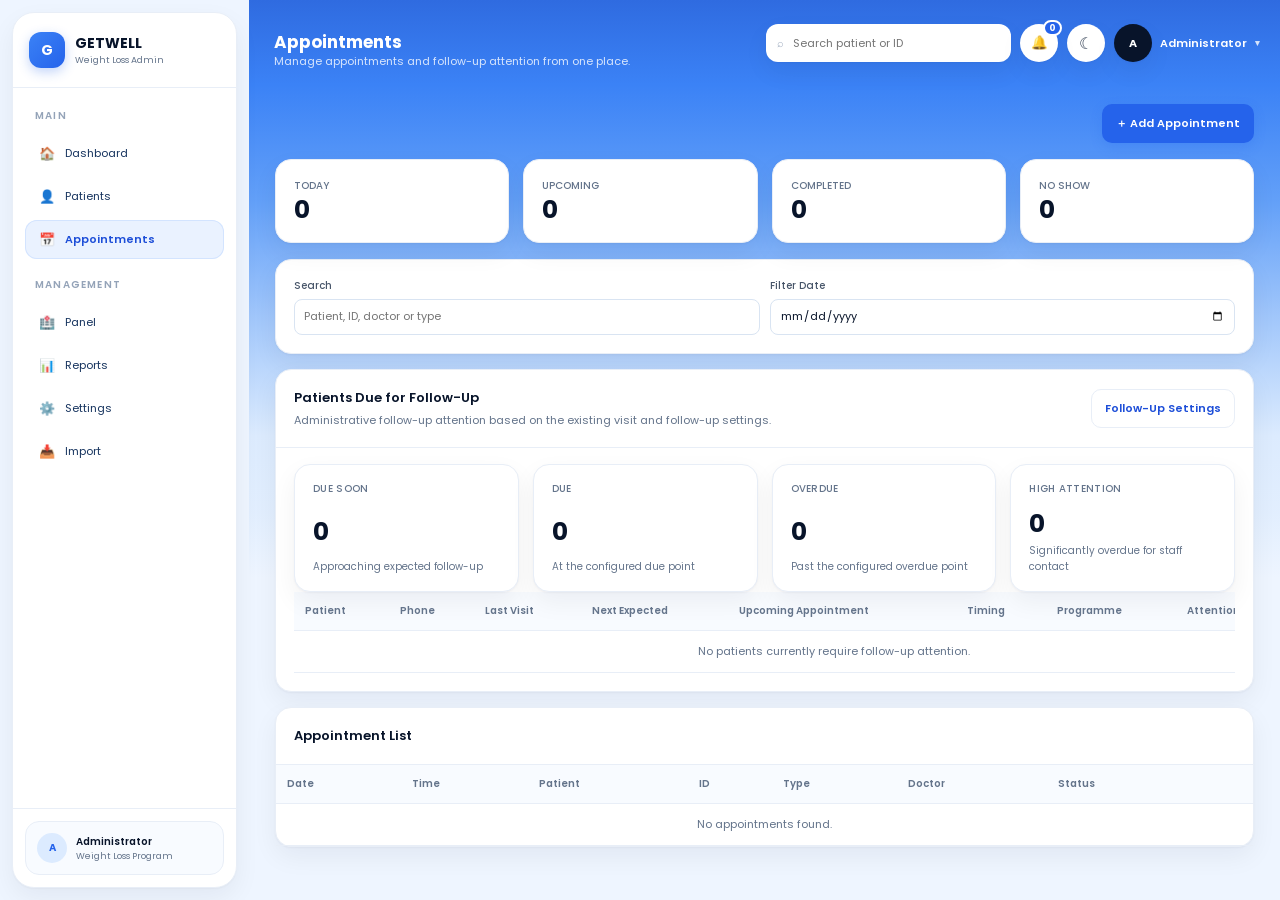
==== commit 8761a5dd: "Add files via upload" ====
--- a/appointments.html
+++ b/appointments.html
@@ -4,8 +4,8 @@
 <meta charset="utf-8">
 <meta name="viewport" content="width=device-width, initial-scale=1, viewport-fit=cover">
 <title>Appointments | Getwell</title>
-<link rel="stylesheet" href="styles.css?v=20260826-stable">
-<script src="app.js?v=20260826-stable"></script>
+<link rel="stylesheet" href="styles.css?v=20260905-excel-import">
+<script src="app.js?v=20260905-excel-import"></script>
 <style>
 #appointmentModal.modal-wrap{display:none;position:fixed;inset:0;z-index:9999;align-items:center;justify-content:center;background:rgba(17,24,39,.48);pointer-events:none;}
 #appointmentModal.modal-wrap.show{display:flex!important;pointer-events:auto!important;}
@@ -109,9 +109,58 @@
   </div>
 </div>
 
+<!-- =======================================================
+     NEXT EXPECTED VISIT MODAL
+
+     Edits the FOLLOW-UP EXPECTATION only. It never creates,
+     edits or deletes an appointment, so "Upcoming Appointment"
+     in the table beside it is completely unaffected.
+======================================================== -->
+<div class="modal-wrap" id="nextExpectedModal">
+  <div class="modal" style="width:min(460px,96vw)">
+    <div class="modal-head">
+      <div>
+        <h2>Edit Next Expected Visit</h2>
+        <p id="nextExpectedModalSub">Set the follow-up date for this patient.</p>
+      </div>
+      <button class="modal-close" type="button" aria-label="Close" onclick="closeNextExpectedModal()">&times;</button>
+    </div>
+    <div class="modal-body">
+      <div class="form-grid">
+        <div class="form-group full">
+          <label>Patient</label>
+          <input id="nextExpectedPatientName" readonly>
+        </div>
+        <div class="form-group">
+          <label>Last Visit</label>
+          <input id="nextExpectedLastVisit" readonly>
+        </div>
+        <div class="form-group">
+          <label>System Calculated</label>
+          <input id="nextExpectedAuto" readonly>
+        </div>
+        <div class="form-group full">
+          <label>Next Expected Date</label>
+          <input id="nextExpectedInput" type="date">
+        </div>
+      </div>
+      <div class="row-sub" style="margin-top:12px">
+        Saving marks this date as <strong>Confirmed</strong>. A confirmed date stays
+        Confirmed if it is rescheduled again later. This does not create or change
+        an appointment.
+      </div>
+    </div>
+    <div class="modal-foot">
+      <button class="secondary" type="button" onclick="closeNextExpectedModal()">Cancel</button>
+      <button class="primary" type="button" id="saveNextExpectedButton">Save Date</button>
+    </div>
+  </div>
+</div>
+
 <script>
 let editingAppointmentId = null;
 let activeFollowUpRecordId = null;
+let activeNextExpectedPatientId = null;
 
 function getFollowUpDefaultMessage(){
   return getwellFollowUpSettings().messageTemplate;
@@ -153,7 +202,9 @@
   document.getElementById("followUpPatientPhone").value = record.phone || "No phone number";
   document.getElementById("followUpStatus").value = record.status || "";
   document.getElementById("followUpLastVisit").value = record.lastVisit || "—";
-  document.getElementById("followUpNextExpected").value = record.nextExpectedVisit || "—";
+  document.getElementById("followUpNextExpected").value = record.nextExpectedVisit
+    ? record.nextExpectedVisit + " \u00B7 " + (record.nextExpectedStatusLabel || "Expected")
+    : "\u2014";
   document.getElementById("followUpDaysSince").value = record.daysSinceLastVisit === null ? "—" : String(record.daysSinceLastVisit);
   const message = document.getElementById("followUpMessage");
   if(message) message.value = getFollowUpDefaultMessage();
@@ -201,6 +252,89 @@
   }catch(error){
     getwellNotify("Unable to copy the message.","error");
   }
+}
+
+/* =========================================================
+   NEXT EXPECTED VISIT  (editable, then Confirmed)
+
+   The date shown in the table is the automatic
+   last visit + interval calculation until a staff member
+   confirms a date of their own. From then on the confirmed
+   date is shown and the row is labelled Confirmed, and it
+   stays Confirmed however many times it is rescheduled.
+
+   The write goes through getwellSaveNextExpectedDate() ->
+   upsertPatient() -> saveStore(), which is the existing
+   verified-write path: the table is only updated after
+   Google Sheets has confirmed the row.
+========================================================= */
+
+function openNextExpectedModal(patientId){
+  const record = getwellFollowUpRecords().find(item => String(item.id) === String(patientId));
+  if(!record) return;
+
+  activeNextExpectedPatientId = record.id;
+
+  document.getElementById("nextExpectedPatientName").value =
+    [record.name || "", record.id || ""].filter(Boolean).join(" \u00B7 ");
+  document.getElementById("nextExpectedLastVisit").value = record.lastVisit || "\u2014";
+  document.getElementById("nextExpectedAuto").value = record.nextExpectedAutomatic || "\u2014";
+
+  const input = document.getElementById("nextExpectedInput");
+  if(input) input.value = getwellDateKey(record.nextExpectedVisit) || "";
+
+  const sub = document.getElementById("nextExpectedModalSub");
+  if(sub){
+    sub.textContent = record.nextExpectedConfirmed
+      ? "This date is already confirmed. Rescheduling it keeps it Confirmed."
+      : "Choose the date the patient confirmed. Saving marks it Confirmed.";
+  }
+
+  document.getElementById("nextExpectedModal").classList.add("show");
+  setTimeout(() => input?.focus(), 50);
+}
+
+function closeNextExpectedModal(){
+  document.getElementById("nextExpectedModal")?.classList.remove("show");
+  activeNextExpectedPatientId = null;
+}
+
+/* Async so the Google Sheets write completes before the table
+   re-renders, matching Save Appointment. */
+async function saveNextExpectedDate(){
+  const patientId = activeNextExpectedPatientId;
+  if(!patientId) return;
+
+  const value = document.getElementById("nextExpectedInput")?.value || "";
+  if(!value){
+    getwellNotify("Please choose a date.", "error");
+    return;
+  }
+
+  const patient = getPatient(patientId);
+  const button  = document.getElementById("saveNextExpectedButton");
+  if(button){ button.disabled = true; button.textContent = "Saving\u2026"; }
+
+  const saveResult = await getwellSaveNextExpectedDate(patientId, value);
+
+  if(button){ button.disabled = false; button.textContent = "Save Date"; }
+
+  getwellLogActivity(
+    "Edit",
+    "Next Expected",
+    `${patientId} \u00B7 ${patient?.name || ""}`.trim(),
+    `${value} \u00B7 Confirmed`
+  );
+
+  const refresh = () => renderAppointments(document.getElementById("appointmentSearch")?.value || "");
+
+  if(!getwellAnnounceSave(saveResult, `Next expected visit confirmed for ${value} in Google Sheets.`)){
+    refresh();
+    return;
+  }
+
+  closeNextExpectedModal();
+  refresh();
 }
 
 function renderFollowUpManagement(){
@@ -247,7 +381,18 @@
         </td>
         <td><span class="follow-up-phone">${escapeHtml(record.phone||"—")}</span></td>
         <td>${escapeHtml(record.lastVisit||"—")}</td>
-        <td>${escapeHtml(record.nextExpectedVisit||"—")}</td>
+        <td>
+          <div class="next-expected">
+            <div class="next-expected-line">
+              <span class="next-expected-date">${escapeHtml(record.nextExpectedVisit||"—")}</span>
+              <button class="next-expected-edit" type="button"
+                title="Edit next expected date"
+                aria-label="Edit next expected date"
+                onclick="openNextExpectedModal('${escapeHtml(record.id)}')">&#9998;</button>
+            </div>
+            <span class="next-expected-flag ${record.nextExpectedConfirmed?"confirmed":"expected"}">${record.nextExpectedConfirmed?"Confirmed":"Expected"}</span>
+          </div>
+        </td>
         <td>${nextAppt ? `${escapeHtml(nextAppt.date||"")} ${escapeHtml(nextAppt.time||"")}`.trim() : "None scheduled"}</td>
         <td><span class="follow-up-days ${record.level==='overdue'||record.level==='danger'?'overdue':record.level==='due'?'due':''}">${escapeHtml(timing)}</span></td>
         <td><span class="badge ${record.programmeStatus==="Active"?"green":"gray"}">${escapeHtml(record.programmeStatus||"")}</span></td>
@@ -563,6 +708,9 @@
 window.resetFollowUpMessage = resetFollowUpMessage;
 window.copyFollowUpNumber = copyFollowUpNumber;
 window.copyFollowUpMessage = copyFollowUpMessage;
+window.openNextExpectedModal = openNextExpectedModal;
+window.closeNextExpectedModal = closeNextExpectedModal;
+window.saveNextExpectedDate = saveNextExpectedDate;
 
 const addAppointmentButton = document.getElementById("addAppointmentButton");
 const closeAppointmentTop = document.getElementById("closeAppointmentTop");
@@ -580,6 +728,9 @@
 if(copyFollowUpNumberButton) copyFollowUpNumberButton.addEventListener("click",copyFollowUpNumber);
 if(copyFollowUpMessageButton) copyFollowUpMessageButton.addEventListener("click",copyFollowUpMessage);
 
+const saveNextExpectedButton=document.getElementById("saveNextExpectedButton");
+if(saveNextExpectedButton) saveNextExpectedButton.addEventListener("click",saveNextExpectedDate);
+
 renderAppointmentFormOptions();
 renderAppointments();
 if(typeof renderNotifications === "function") renderNotifications();
--- a/styles.css
+++ b/styles.css
@@ -2817,3 +2817,923 @@
 @media (max-width: 480px){
   .breakdown{grid-template-columns:1fr;}
 }
+
+/* =========================================================
+   PATIENT PROGRESS CHARTS
+   ---------------------------------------------------------
+   Weight Progress and Body Composition Progress on the
+   patient profile, plus the clinic-level Programme Overview
+   tiles that replaced the old averaged dashboard chart.
+
+   Same design language as the rest of the app: Poppins,
+   white cards, --border hairlines, --ink-blue series. Every
+   colour is taken from an existing variable so the dark
+   theme follows automatically.
+========================================================= */
+
+/* --- Dashboard: clinic-level summary (no chart) --- */
+
+.prog-summary-grid{
+  display:grid;
+  grid-template-columns:repeat(2,minmax(0,1fr));
+  gap:10px;
+}
+
+.prog-explainer{
+  margin:12px 0 0;
+  font-size:10px;
+  line-height:16px;
+  color:var(--muted);
+}
+
+/* --- Patient profile: summary stat row --- */
+
+.progress-card .card-body{padding:18px}
+
+.progress-summary{
+  display:grid;
+  grid-template-columns:repeat(5,minmax(0,1fr));
+  gap:10px;
+  margin-bottom:6px;
+}
+
+.progress-stat{
+  border:1px solid var(--border-light);
+  border-radius:12px;
+  padding:12px 14px;
+  background:var(--surface);
+  min-width:0;
+}
+
+.progress-stat .label{
+  font-size:10px;
+  color:var(--muted);
+}
+
+.progress-stat .value{
+  font-size:19px;
+  font-weight:700;
+  margin-top:4px;
+  line-height:1.2;
+}
+
+.progress-stat .value.good{color:var(--green)}
+.progress-stat .value.warn{color:var(--orange)}
+
+.progress-stat .note{
+  font-size:9.5px;
+  color:var(--muted);
+  margin-top:4px;
+  line-height:14px;
+}
+
+.progress-note{
+  margin:8px 0 0;
+  font-size:10px;
+  line-height:16px;
+  color:var(--muted);
+}
+
+/* --- Metric selector --- */
+
+.metric-picker{
+  display:flex;
+  align-items:center;
+  gap:9px;
+  flex-wrap:wrap;
+  margin-bottom:4px;
+}
+
+.metric-picker label{
+  font-size:10px;
+  font-weight:600;
+  color:var(--muted);
+  letter-spacing:.04em;
+  text-transform:uppercase;
+}
+
+.metric-select{
+  height:34px;
+  min-width:180px;
+  border:1px solid var(--border);
+  border-radius:9px;
+  background:var(--card);
+  color:var(--navy);
+  font-family:inherit;
+  font-size:11px;
+  font-weight:600;
+  padding:0 10px;
+  outline:0;
+}
+
+.metric-current{
+  font-size:10px;
+  font-weight:600;
+  color:var(--ink-blue,#2563EB);
+  background:var(--surface);
+  border:1px solid var(--border-light);
+  border-radius:999px;
+  padding:5px 10px;
+}
+
+/* --- The chart itself --- */
+
+.gw-chart-wrap{
+  width:100%;
+  margin:12px 0 2px;
+  overflow:hidden;
+}
+
+.gw-chart{
+  display:block;
+  width:100%;
+  height:auto;
+  max-height:340px;
+  overflow:visible;
+}
+
+.gw-chart .gw-grid{stroke:var(--border-light);stroke-width:1}
+.gw-chart .gw-axis-line{stroke:var(--border);stroke-width:1}
+
+/* Sized in viewBox units, handed down from
+   getwellChartLayout() so labels stay legible on a phone. */
+.gw-chart .gw-axis-text{
+  fill:var(--muted);
+  font-size:var(--gw-axis-size,10px);
+  font-family:Poppins,Arial,sans-serif;
+}
+
+.gw-chart .gw-axis-title{
+  fill:var(--muted);
+  font-size:var(--gw-title-size,10.5px);
+  font-weight:600;
+  font-family:Poppins,Arial,sans-serif;
+}
+
+.gw-chart .gw-series-area{fill:url(#gwProgressFill);stroke:none}
+
+.gw-chart .gw-series-line{
+  fill:none;
+  stroke:var(--ink-blue,#2563EB);
+  stroke-width:2.4;
+  stroke-linejoin:round;
+  stroke-linecap:round;
+}
+
+.gw-chart .gw-dot{
+  fill:var(--card,#fff);
+  stroke:var(--ink-blue,#2563EB);
+  stroke-width:2.2;
+  transition:r .12s ease;
+}
+
+.gw-chart .gw-dot-hit{
+  fill:transparent;
+  stroke:none;
+  cursor:pointer;
+  outline:none;
+}
+
+/* The hit circle is painted after the visible dot, so the
+   enlargement is driven from the group, not a sibling. */
+.gw-chart .gw-point:hover .gw-dot,
+.gw-chart .gw-point:focus-within .gw-dot{r:6.5}
+
+.gw-chart .gw-reference{
+  stroke:var(--green);
+  stroke-width:1.6;
+  stroke-dasharray:6 5;
+  opacity:.85;
+}
+
+.gw-chart .gw-reference-text{
+  fill:var(--green);
+  font-size:var(--gw-axis-size,10px);
+  font-weight:600;
+  font-family:Poppins,Arial,sans-serif;
+}
+
+/* --- Hover tooltip (one shared node on <body>) --- */
+
+.gw-chart-tooltip{
+  position:fixed;
+  z-index:120;
+  display:none;
+  flex-direction:column;
+  gap:2px;
+  min-width:120px;
+  padding:8px 10px;
+  border-radius:9px;
+  background:var(--navy);
+  color:#fff;
+  font-family:Poppins,Arial,sans-serif;
+  font-size:10px;
+  line-height:15px;
+  box-shadow:0 12px 30px rgba(15,23,42,.24);
+  pointer-events:none;
+}
+
+.gw-chart-tooltip.show{display:flex}
+
+.gw-chart-tooltip-title{opacity:.78}
+
+.gw-chart-tooltip-value{
+  font-size:13px;
+  font-weight:700;
+}
+
+.gw-chart-tooltip-note{opacity:.7}
+
+html[data-theme="dark"] .gw-chart-tooltip{
+  background:#F8FAFC;
+  color:#0D1424;
+  box-shadow:0 12px 30px rgba(0,0,0,.45);
+}
+
+html[data-theme="dark"] .gw-chart .gw-dot{fill:#151E30}
+html[data-theme="dark"] .progress-stat{background:#151E30;border-color:#334155}
+html[data-theme="dark"] .metric-select{background:#101827;border-color:#3B4A61;color:#F8FAFC}
+html[data-theme="dark"] .metric-current{background:#151E30;border-color:#334155;color:#60A5FA}
+
+/* --- Smaller screens --- */
+
+@media (max-width:1100px){
+  .progress-summary{grid-template-columns:repeat(3,minmax(0,1fr))}
+}
+
+@media (max-width:760px){
+  .progress-summary{grid-template-columns:repeat(2,minmax(0,1fr))}
+  .prog-summary-grid{grid-template-columns:repeat(2,minmax(0,1fr))}
+  .gw-chart{max-height:none}
+  .metric-select{min-width:0;flex:1}
+}
+
+@media (max-width:440px){
+  .progress-summary{grid-template-columns:1fr}
+  .progress-stat .value{font-size:17px}
+}
+
+/* =========================================================
+   DASHBOARD LAYOUT BALANCE
+   ---------------------------------------------------------
+   The dashboard used to lay its main row out with
+   `align-items:start`, so each card kept its natural height.
+   Programme Overview is intrinsically the tallest of the
+   three, which left Today's Appointments and Patients Due
+   for Follow-Up ending early and a large empty band across
+   the bottom of the row — the same thing happened under
+   Recent Patients, which is shorter than the CTA + Panel
+   column beside it.
+
+   The fix is structural rather than dimensional: the row
+   stretches, each card becomes a flex column, the content
+   area is the part that grows, and the footer button stays
+   pinned to the bottom. No card is given a fixed height;
+   the only sizing hint is a min-height so a quiet clinic
+   day still produces a card of deliberate size instead of a
+   sliver.
+
+   Nothing here changes what the dashboard reads or writes.
+========================================================= */
+
+/* --- Main row: three cards, one shared height --- */
+
+.dash-grid{
+  align-items:stretch;
+}
+
+.dash-grid-2{
+  align-items:stretch;
+}
+
+/*
+  A floor, not a fixed height. The cards still grow past this
+  whenever their content needs the room; it only stops a day
+  with no appointments and no follow-ups from collapsing the
+  row into three stubs. Scales with the viewport so 1366 and
+  1920 both look deliberate.
+*/
+.dash-grid > .dash-card{
+  min-height:clamp(320px, 25vw, 430px);
+}
+
+/* --- Card internals: head fixed, body grows, footer pinned --- */
+
+.dash-card{
+  display:flex;
+  flex-direction:column;
+  min-height:0;
+}
+
+.dash-card > .card-head{
+  flex:0 0 auto;
+}
+
+/*
+  The scrollable middle. min-height:0 is what actually lets a
+  flex child shrink below its content and scroll — without it
+  the card would grow instead and the row would lose its
+  shared height again.
+*/
+.dash-card-body{
+  flex:1 1 auto;
+  min-height:0;
+  display:flex;
+  flex-direction:column;
+  overflow-y:auto;
+  overscroll-behavior:contain;
+}
+
+.dash-card-body > .row{
+  flex:0 0 auto;
+}
+
+/* Card body of Programme Overview and any other .card-body
+   sitting inside a stretched dashboard card. */
+.dash-card > .card-body{
+  flex:1 1 auto;
+  min-height:0;
+  display:flex;
+  flex-direction:column;
+  gap:12px;
+}
+
+/* Recent Patients: the table is the part that takes the slack. */
+.dash-card > .table-wrap{
+  flex:1 1 auto;
+  min-height:0;
+  overflow:auto;
+}
+
+/* .card-foot-link keeps its own 14px top margin, so the
+   growing body above it already puts it at the bottom. */
+.dash-card > .card-foot-link{
+  flex:0 0 auto;
+}
+
+/* A quiet scrollbar, so a long list does not shout. */
+.dash-card-body::-webkit-scrollbar,
+.dash-card > .table-wrap::-webkit-scrollbar{
+  width:8px;
+  height:8px;
+}
+
+.dash-card-body::-webkit-scrollbar-thumb,
+.dash-card > .table-wrap::-webkit-scrollbar-thumb{
+  background:var(--border);
+  border-radius:999px;
+}
+
+.dash-card-body::-webkit-scrollbar-track,
+.dash-card > .table-wrap::-webkit-scrollbar-track{
+  background:transparent;
+}
+
+/* --- Programme Overview: tiles take the spare height --- */
+
+.prog-card .prog-summary-grid{
+  flex:1 1 auto;
+  grid-auto-rows:minmax(0,1fr);
+  align-content:stretch;
+}
+
+.prog-card .prog-tile{
+  display:flex;
+  flex-direction:column;
+  justify-content:center;
+}
+
+.prog-card .prog-explainer{
+  flex:0 0 auto;
+  margin-top:auto;
+}
+
+/* --- Intentional empty states --- */
+
+.dash-empty{
+  flex:1 1 auto;
+  display:flex;
+  flex-direction:column;
+  align-items:center;
+  justify-content:center;
+  gap:9px;
+  padding:26px 20px;
+  text-align:center;
+}
+
+.dash-empty-icon{
+  width:44px;
+  height:44px;
+  border-radius:14px;
+  display:grid;
+  place-items:center;
+  background:var(--surface);
+  border:1px solid var(--border-light);
+  color:var(--muted);
+}
+
+.dash-empty-icon svg{
+  width:20px;
+  height:20px;
+}
+
+.dash-empty-title{
+  font-size:11.5px;
+  font-weight:600;
+  color:var(--navy);
+}
+
+.dash-empty-note{
+  font-size:10.5px;
+  line-height:16px;
+  color:var(--muted);
+  max-width:250px;
+}
+
+html[data-theme="dark"] .dash-empty-icon{
+  background:#1B263A;
+  border-color:#334155;
+  color:#B8C4D4;
+}
+
+/* --- Bottom row: Recent Patients vs the CTA / Panel column --- */
+
+.dash-side{
+  height:100%;
+}
+
+/*
+  The gradient CTA absorbs whatever slack the right column
+  has, and its "+" drops to the bottom of the card, so the
+  extra height reads as design rather than padding.
+*/
+.dash-side > .cta-card{
+  flex:1 1 auto;
+  display:flex;
+  flex-direction:column;
+  min-height:190px;
+}
+
+.dash-side > .cta-card .cta-plus{
+  margin-top:auto;
+}
+
+.dash-side > .card{
+  flex:0 0 auto;
+}
+
+/* --- Responsive --- */
+
+@media (max-width:1180px){
+  /* Programme Overview goes full width here, so a tall
+     minimum would only reintroduce empty space. */
+  .dash-grid .prog-card{
+    min-height:0;
+  }
+
+  .dash-grid > .dash-card{
+    min-height:clamp(300px, 34vw, 380px);
+  }
+}
+
+@media (max-width:900px){
+  /* Single column: every card sizes to its own content and
+     nothing is trapped behind an inner scrollbar. */
+  .dash-grid > .dash-card,
+  .dash-grid-2 > .dash-card{
+    min-height:0;
+  }
+
+  .dash-card-body{
+    overflow-y:visible;
+  }
+
+  .dash-side > .cta-card{
+    flex:0 0 auto;
+  }
+}
+
+/*
+  The Panel Claim Overview stacks its three totals vertically
+  in the narrow dashboard column, which made the right-hand
+  column noticeably taller than Recent Patients beside it.
+  Tightening the tiles here (dashboard side column only —
+  the Panel page and the patient profile keep the roomier
+  version) brings the two columns to a similar natural
+  height, and the gradient CTA above absorbs whatever
+  difference is left.
+*/
+.dash-side .finance-card{
+  padding:13px 14px;
+}
+
+.dash-side .finance-card .value{
+  font-size:18px;
+  margin-top:4px;
+}
+
+.dash-side .finance-stack{
+  gap:9px;
+}
+
+.dash-side .card-body{
+  padding:14px;
+}
+
+/* ---------------------------------------------------------
+   RECENT PATIENTS TABLE — fit the row without scrolling
+
+   The compact table declares min-width:860px and never
+   wraps, so at 1366 and 1440 it scrolled sideways inside its
+   card and the Status / Open columns were cut off. Two
+   changes, both presentational:
+
+   1. the bottom row gives Recent Patients more of the width
+      (the right-hand column only needs room for the CTA and
+      three stacked totals);
+   2. the dashboard copy of the table uses tighter cell
+      padding and a narrower progress meter.
+
+   Measured: every column now fits inside the card with no
+   sideways scroll at 1366, 1440, 1600 and 1920. Below about
+   1300 it scrolls exactly as it always did, and under 900 the
+   row stacks.
+--------------------------------------------------------- */
+
+.dash-grid-2{
+  grid-template-columns:minmax(0,2.4fr) minmax(300px,1fr);
+}
+
+.dash-grid-2 .table.compact{
+  min-width:720px;
+}
+
+.dash-grid-2 .table.compact th,
+.dash-grid-2 .table.compact td{
+  padding-left:8px;
+  padding-right:8px;
+}
+
+.dash-grid-2 .table.compact .progress-cell{
+  min-width:84px;
+  gap:6px;
+}
+
+.dash-grid-2 .table.compact .progress-track{
+  min-width:40px;
+}
+
+@media (max-width:900px){
+  .dash-grid-2{
+    grid-template-columns:1fr;
+  }
+}
+
+/* ---------------------------------------------------------
+   GRIDS THAT FIT THE CARDS THAT ARE ACTUALLY THERE
+
+   Settings can switch individual KPIs and dashboard cards
+   off. With fixed `repeat(4,1fr)` / `repeat(3,1fr)` tracks
+   the hidden card left an empty column behind — the exact
+   "cards floating in a big empty area" effect, but caused by
+   configuration rather than content.
+
+   auto-fit collapses the tracks nobody is using, so three
+   KPIs spread across the full width as three, and two main
+   cards spread as two. The minimums are sized so a full set
+   still lands on one row at 1024 (KPIs) and 1180 (main row);
+   the breakpoints below are the existing ones, restated here
+   because this block comes last in the file.
+--------------------------------------------------------- */
+
+.kpi-grid{
+  grid-template-columns:repeat(auto-fit,minmax(160px,1fr));
+}
+
+.dash-grid{
+  grid-template-columns:repeat(auto-fit,minmax(280px,1fr));
+}
+
+@media (max-width:1180px){
+  /* Programme Overview still spans the full row here, from
+     the original breakpoint further up this file. */
+  .dash-grid{
+    grid-template-columns:repeat(auto-fit,minmax(320px,1fr));
+  }
+}
+
+@media (max-width:1024px){
+  .kpi-grid{
+    grid-template-columns:repeat(2,minmax(0,1fr));
+  }
+}
+
+@media (max-width:900px){
+  .dash-grid,
+  .dash-grid-2{
+    grid-template-columns:1fr;
+  }
+}
+
+/* =========================================================
+   BODY COMPOSITION AREA
+   ---------------------------------------------------------
+   The Arboleaf review grid in the visit form, the two-visit
+   comparison, and the single-reading state. Same design
+   language as everything else: Poppins, white cards, --border
+   hairlines, --ink-blue accents, dark theme following the
+   existing variables.
+========================================================= */
+
+/* --- section band above the progress cards --- */
+
+.section-band{
+  display:flex;
+  flex-direction:column;
+  gap:3px;
+  margin:20px 0 0;
+  padding:0 2px;
+}
+
+.section-band h2{
+  margin:0;
+  font-size:14px;
+  font-weight:700;
+}
+
+.section-band p{
+  margin:0;
+  font-size:10.5px;
+  line-height:16px;
+  color:var(--muted);
+}
+
+/* --- Arboleaf review grid (Add / Edit Visit) --- */
+
+.arb-review{
+  margin-top:12px;
+  border:1px solid var(--border);
+  border-radius:12px;
+  background:var(--surface);
+  padding:14px;
+}
+
+.arb-review-head{
+  display:flex;
+  align-items:flex-start;
+  justify-content:space-between;
+  gap:12px;
+  flex-wrap:wrap;
+  margin-bottom:12px;
+}
+
+.arb-review-head strong{
+  display:block;
+  font-size:11.5px;
+}
+
+.arb-review-head span{
+  display:block;
+  margin-top:3px;
+  font-size:10px;
+  line-height:15px;
+  color:var(--muted);
+  max-width:52ch;
+}
+
+.arb-grid{
+  display:grid;
+  grid-template-columns:repeat(auto-fit,minmax(150px,1fr));
+  gap:9px;
+}
+
+.arb-grid-extra{
+  margin-top:9px;
+  padding-top:12px;
+  border-top:1px dashed var(--border);
+}
+
+.arb-field{
+  position:relative;
+  min-width:0;
+}
+
+.arb-field label{
+  display:block;
+  font-size:9.5px;
+  line-height:14px;
+  color:#475569;
+  margin-bottom:4px;
+}
+
+.arb-field label span{
+  color:var(--muted);
+}
+
+.arb-field input{
+  width:100%;
+  height:34px;
+  border:1px solid var(--border);
+  border-radius:8px;
+  background:var(--card);
+  padding:0 9px;
+  font-family:inherit;
+  font-size:11px;
+  color:var(--navy);
+  outline:0;
+}
+
+.arb-field input:focus{
+  border-color:var(--ink-blue,#2563EB);
+}
+
+/* A reading the reader could not confirm against the report's
+   own printed normal range. */
+.arb-field.flagged input{
+  border-color:var(--orange);
+  background:#FFFBF3;
+}
+
+.arb-flag{
+  position:absolute;
+  top:0;
+  right:0;
+  font-size:8.5px;
+  font-weight:700;
+  letter-spacing:.04em;
+  text-transform:uppercase;
+  color:#B45309;
+  background:var(--tint-amber,#FEF3C7);
+  border-radius:999px;
+  padding:2px 6px;
+}
+
+/* --- two-visit comparison --- */
+
+.compare-picker{
+  display:flex;
+  align-items:flex-end;
+  gap:10px;
+  flex-wrap:wrap;
+  margin-bottom:14px;
+}
+
+.compare-field{
+  flex:1 1 210px;
+  min-width:0;
+}
+
+.compare-field label{
+  display:block;
+  font-size:10px;
+  font-weight:600;
+  color:var(--muted);
+  letter-spacing:.04em;
+  text-transform:uppercase;
+  margin-bottom:5px;
+}
+
+.compare-field .metric-select{
+  width:100%;
+}
+
+.compare-with{
+  font-size:10.5px;
+  font-weight:600;
+  color:var(--muted);
+  padding-bottom:10px;
+}
+
+.compare-report{
+  height:34px;
+  flex:0 0 auto;
+}
+
+.compare-summary{
+  display:grid;
+  grid-template-columns:repeat(auto-fit,minmax(150px,1fr));
+  gap:10px;
+}
+
+.compare-stat{
+  border:1px solid var(--border-light);
+  border-radius:12px;
+  padding:12px 14px;
+  background:var(--surface);
+  min-width:0;
+}
+
+.compare-stat .label{
+  font-size:10px;
+  color:var(--muted);
+}
+
+.compare-stat .value{
+  font-size:19px;
+  font-weight:700;
+  margin-top:4px;
+  line-height:1.2;
+}
+
+.compare-stat .value.good{color:var(--green)}
+.compare-stat .value.warn{color:var(--orange)}
+
+.compare-stat .note{
+  font-size:9.5px;
+  line-height:14px;
+  color:var(--muted);
+  margin-top:4px;
+}
+
+.compare-unit{
+  color:var(--muted);
+  font-weight:400;
+}
+
+/* Green means progress for THAT measurement: losing fat is
+   progress, losing muscle is not. */
+.table .change-good{color:var(--green);font-weight:600}
+.table .change-warn{color:var(--orange);font-weight:600}
+
+/* Supplementary metrics sit quieter than the twelve core ones. */
+.table tr.compare-extra td:first-child{color:var(--muted)}
+
+/* --- a metric with only one reading --- */
+
+.single-reading{
+  display:flex;
+  flex-direction:column;
+  align-items:center;
+  justify-content:center;
+  gap:8px;
+  text-align:center;
+  padding:30px 20px;
+  border:1px dashed var(--border);
+  border-radius:12px;
+  background:var(--surface);
+  margin:12px 0 2px;
+}
+
+.single-reading-value{
+  font-size:26px;
+  font-weight:700;
+  color:var(--ink-blue,#2563EB);
+}
+
+.single-reading-note{
+  font-size:10.5px;
+  line-height:16px;
+  color:var(--muted);
+  max-width:46ch;
+}
+
+/* --- dark theme --- */
+
+html[data-theme="dark"] .arb-review{background:#151E30;border-color:#334155}
+html[data-theme="dark"] .arb-field input{background:#101827;border-color:#3B4A61;color:#F8FAFC}
+html[data-theme="dark"] .arb-field.flagged input{background:#2A2013;border-color:#9A6A22}
+html[data-theme="dark"] .arb-field label{color:#CBD5E1}
+html[data-theme="dark"] .arb-flag{background:#3B2D13;color:#FCD34D}
+html[data-theme="dark"] .compare-stat{background:#151E30;border-color:#334155}
+html[data-theme="dark"] .single-reading{background:#151E30;border-color:#334155}
+html[data-theme="dark"] .section-band h2{color:#F8FAFC}
+
+/* --- smaller screens --- */
+
+@media (max-width:760px){
+  .compare-picker{flex-direction:column;align-items:stretch}
+  .compare-with{padding:0;text-align:center}
+  .compare-report{width:100%}
+  .arb-grid{grid-template-columns:repeat(auto-fit,minmax(130px,1fr))}
+}
+
+/* =========================================================
+   NEXT EXPECTED — EDITABLE DATE + CONFIRMED / EXPECTED FLAG
+   ---------------------------------------------------------
+   New classes only. Nothing above this block is modified, so
+   every existing page, table, colour and spacing is untouched.
+========================================================= */
+.next-expected{display:flex;flex-direction:column;gap:4px;align-items:flex-start}
+.next-expected-line{display:inline-flex;align-items:center;gap:6px}
+.next-expected-date{font-size:11px;font-weight:600}
+.next-expected-edit{
+  border:1px solid var(--border);
+  background:var(--card);
+  width:22px;height:22px;padding:0;line-height:1;
+  border-radius:6px;font-size:11px;cursor:pointer;color:var(--muted);
+  display:inline-flex;align-items:center;justify-content:center;
+  transition:background .15s ease,border-color .15s ease,color .15s ease;
+}
+.next-expected-edit:hover{background:#EAF2FF;border-color:#C7DFFF;color:#1D4ED8}
+.next-expected-flag{
+  display:inline-flex;align-items:center;
+  padding:3px 7px;border-radius:999px;
+  font-size:9.5px;font-weight:600;
+  border:1px solid transparent;white-space:nowrap;
+}
+.next-expected-flag.expected{color:#475569;background:#F1F5F9;border-color:#E2E8F0}
+.next-expected-flag.confirmed{color:#15803D;background:#ECFDF5;border-color:#A7F3D0}
+html[data-theme="dark"] .next-expected-edit{background:#151E30;border-color:#3B4A61;color:#CBD5E1}
+html[data-theme="dark"] .next-expected-edit:hover{background:#15365C;border-color:#2F65A0;color:#93C5FD}
+html[data-theme="dark"] .next-expected-flag.expected{color:#D1D9E4;background:#26344A;border-color:#3B4A61}
+html[data-theme="dark"] .next-expected-flag.confirmed{color:#86EFAC;background:#102A1A;border-color:#1F5133}
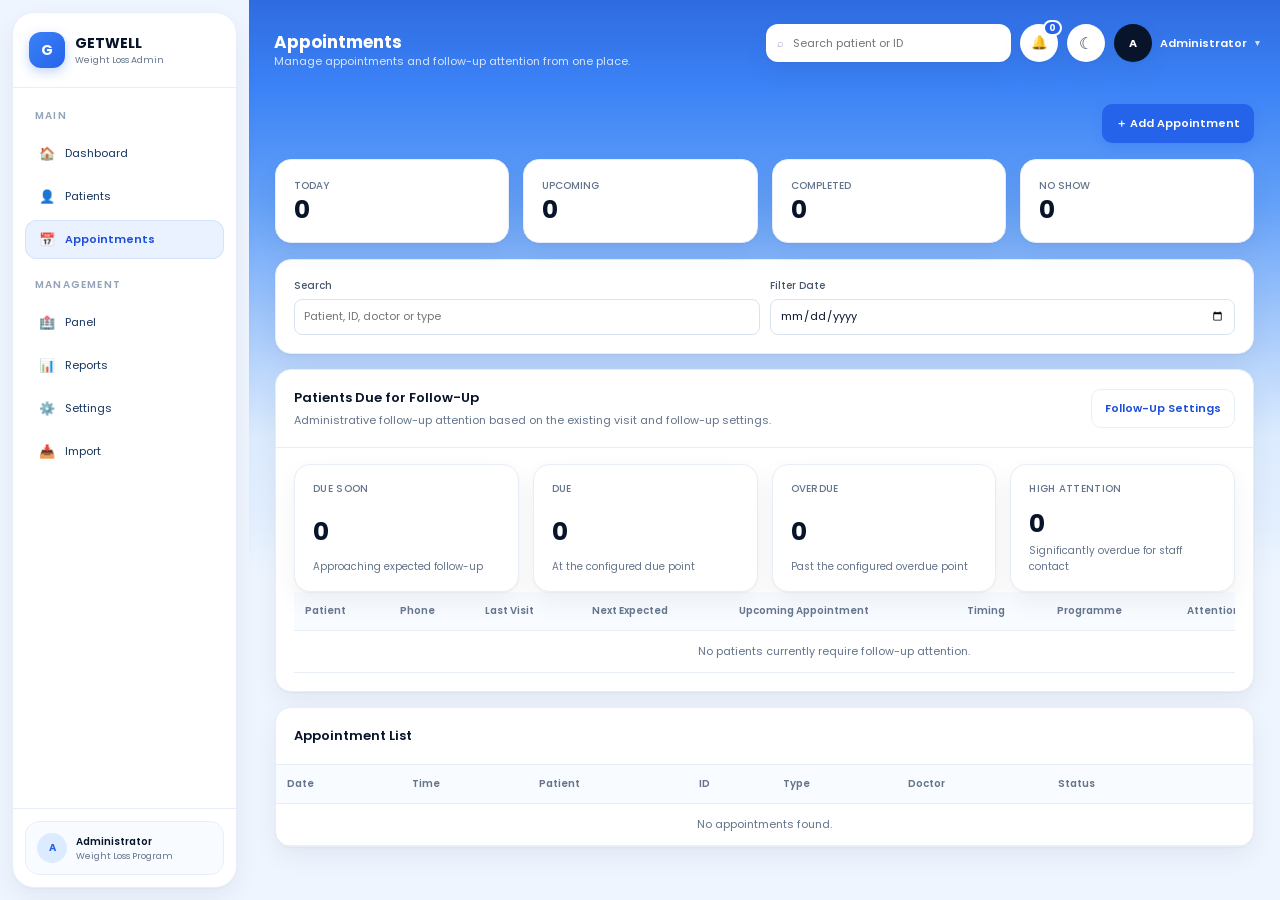
==== commit e21a4933: "Add files via upload" ====
--- a/appointments.html
+++ b/appointments.html
@@ -4,8 +4,8 @@
 <meta charset="utf-8">
 <meta name="viewport" content="width=device-width, initial-scale=1, viewport-fit=cover">
 <title>Appointments | Getwell</title>
-<link rel="stylesheet" href="styles.css?v=20260905-excel-import">
-<script src="app.js?v=20260905-excel-import"></script>
+<link rel="stylesheet" href="styles.css?v=20260905-excel-import-2">
+<script src="app.js?v=20260905-excel-import-2"></script>
 <style>
 #appointmentModal.modal-wrap{display:none;position:fixed;inset:0;z-index:9999;align-items:center;justify-content:center;background:rgba(17,24,39,.48);pointer-events:none;}
 #appointmentModal.modal-wrap.show{display:flex!important;pointer-events:auto!important;}
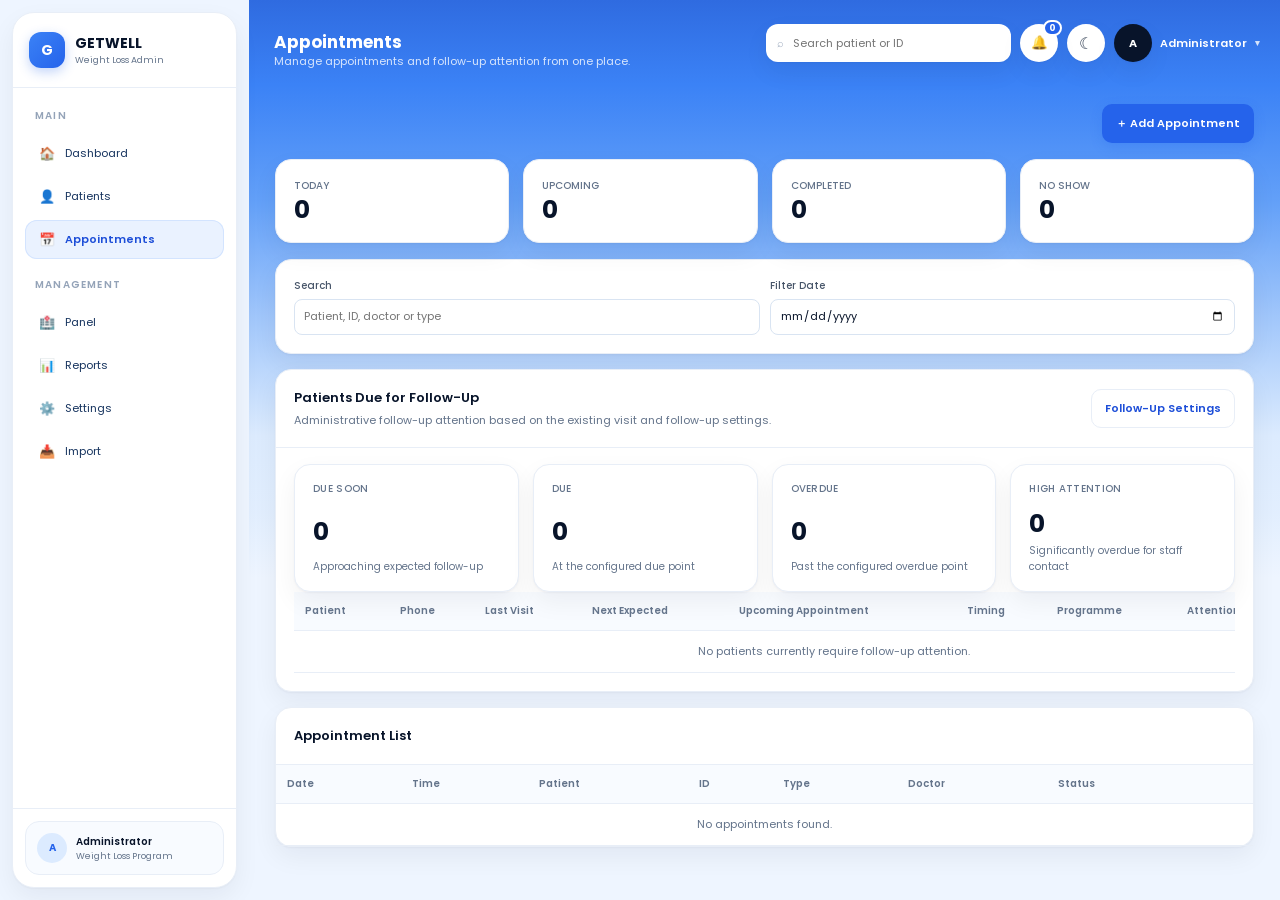
==== commit 77e970db: "Add files via upload" ====
--- a/appointments.html
+++ b/appointments.html
@@ -4,8 +4,8 @@
 <meta charset="utf-8">
 <meta name="viewport" content="width=device-width, initial-scale=1, viewport-fit=cover">
 <title>Appointments | Getwell</title>
-<link rel="stylesheet" href="styles.css?v=20260905-excel-import-2">
-<script src="app.js?v=20260905-excel-import-2"></script>
+<link rel="stylesheet" href="styles.css?v=20260905-excel-import-3">
+<script src="app.js?v=20260905-excel-import-3"></script>
 <style>
 #appointmentModal.modal-wrap{display:none;position:fixed;inset:0;z-index:9999;align-items:center;justify-content:center;background:rgba(17,24,39,.48);pointer-events:none;}
 #appointmentModal.modal-wrap.show{display:flex!important;pointer-events:auto!important;}
